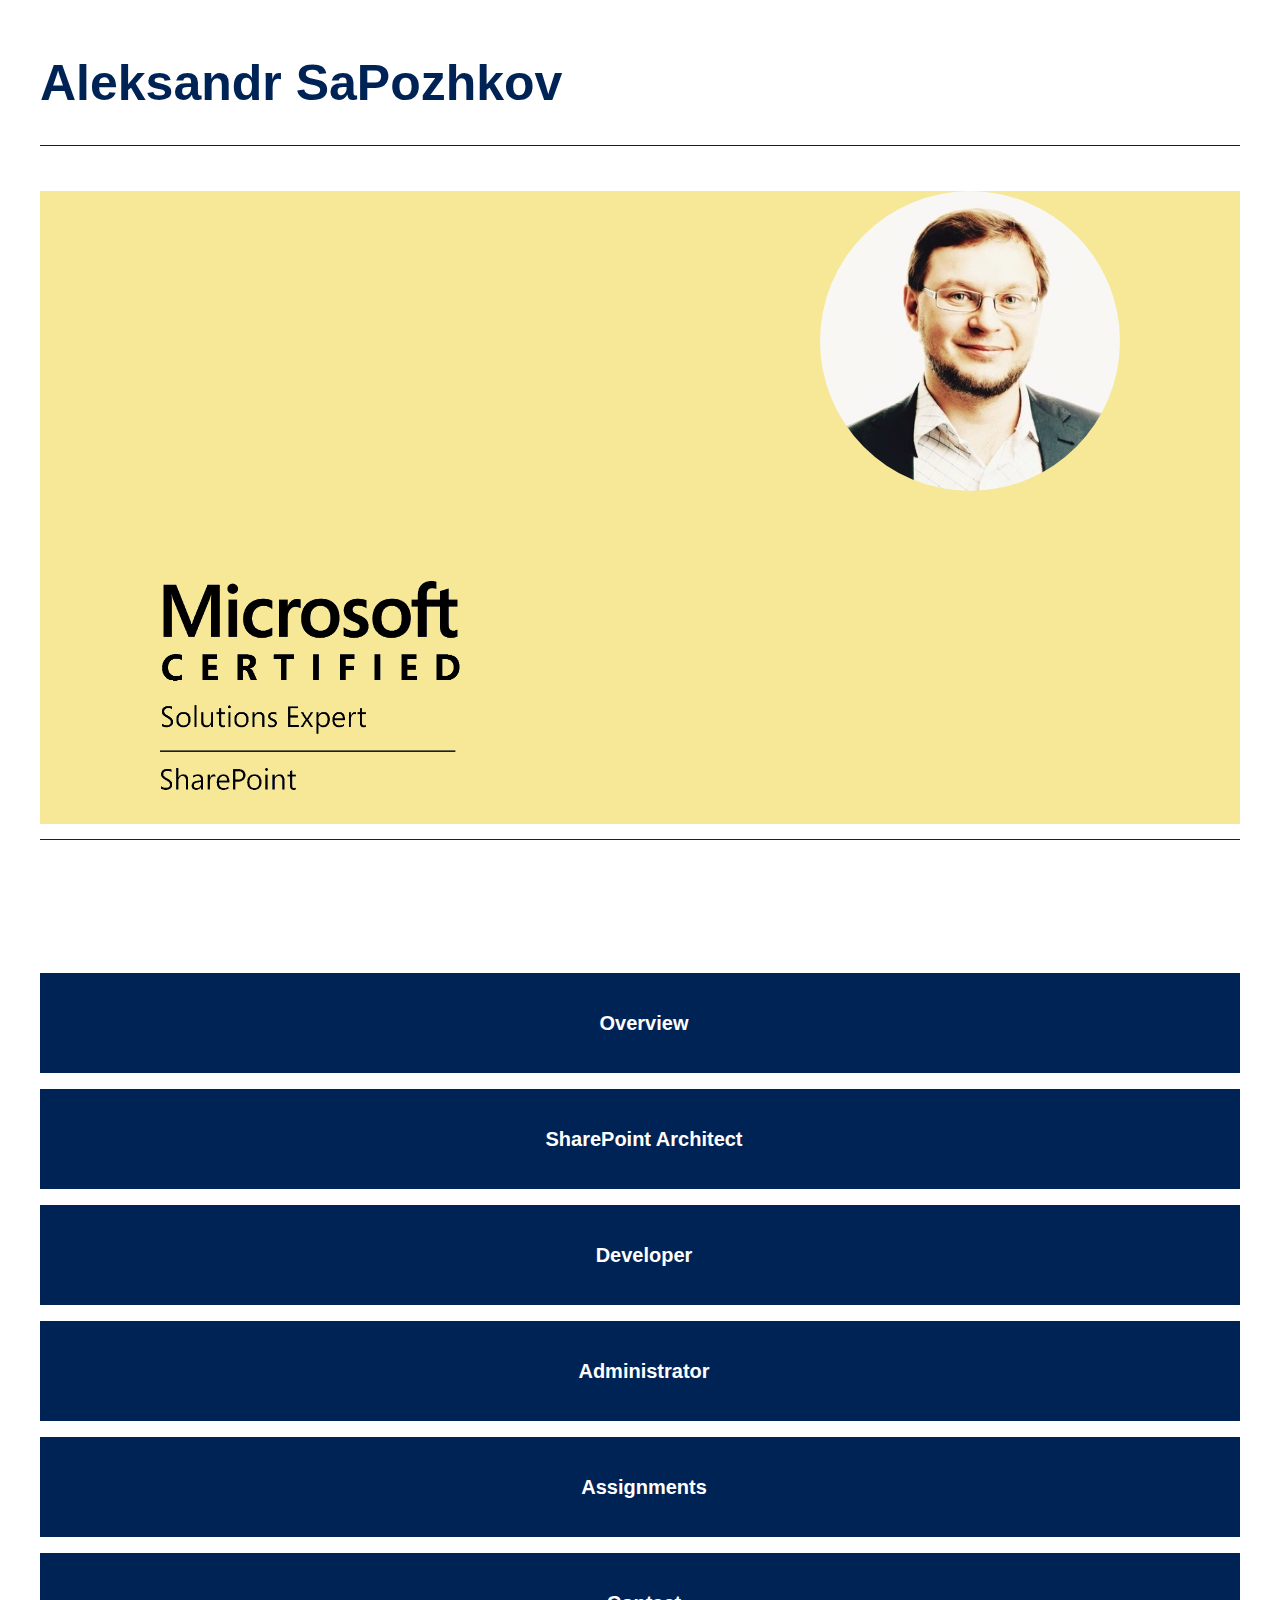
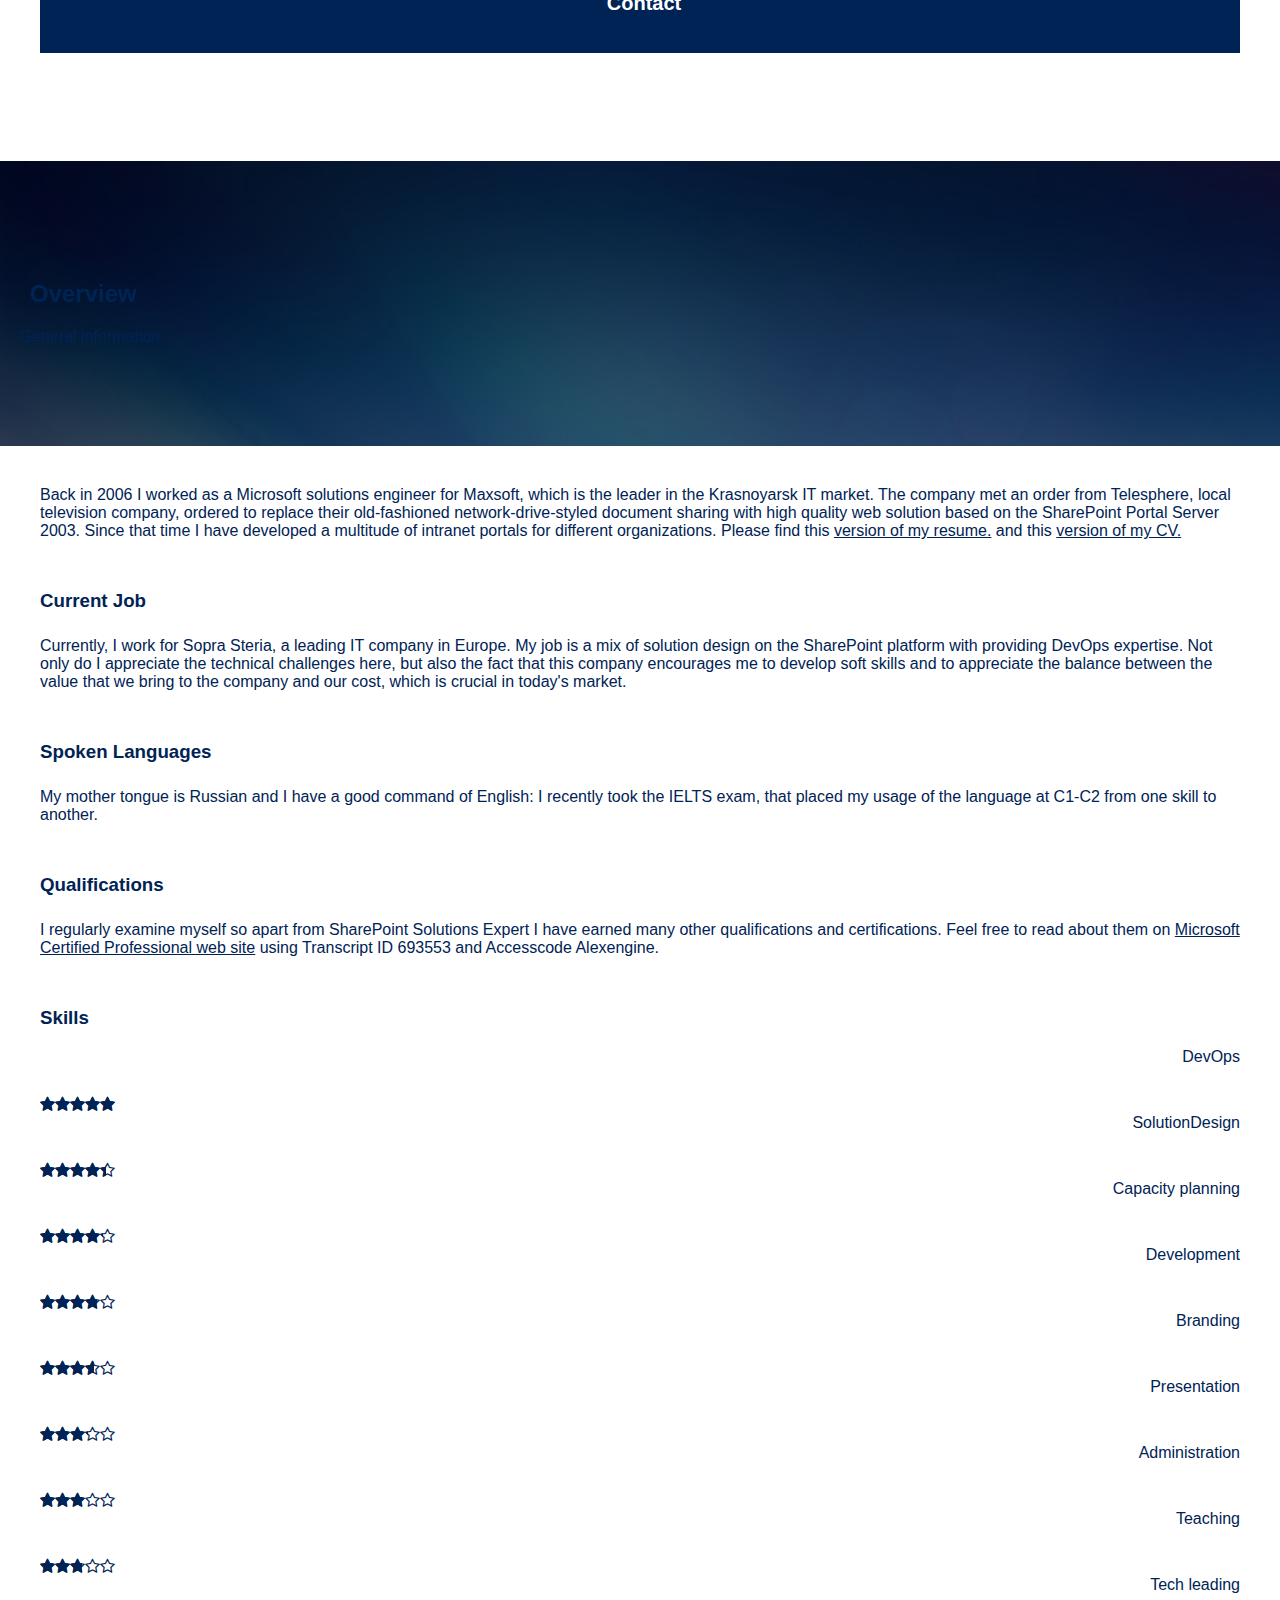
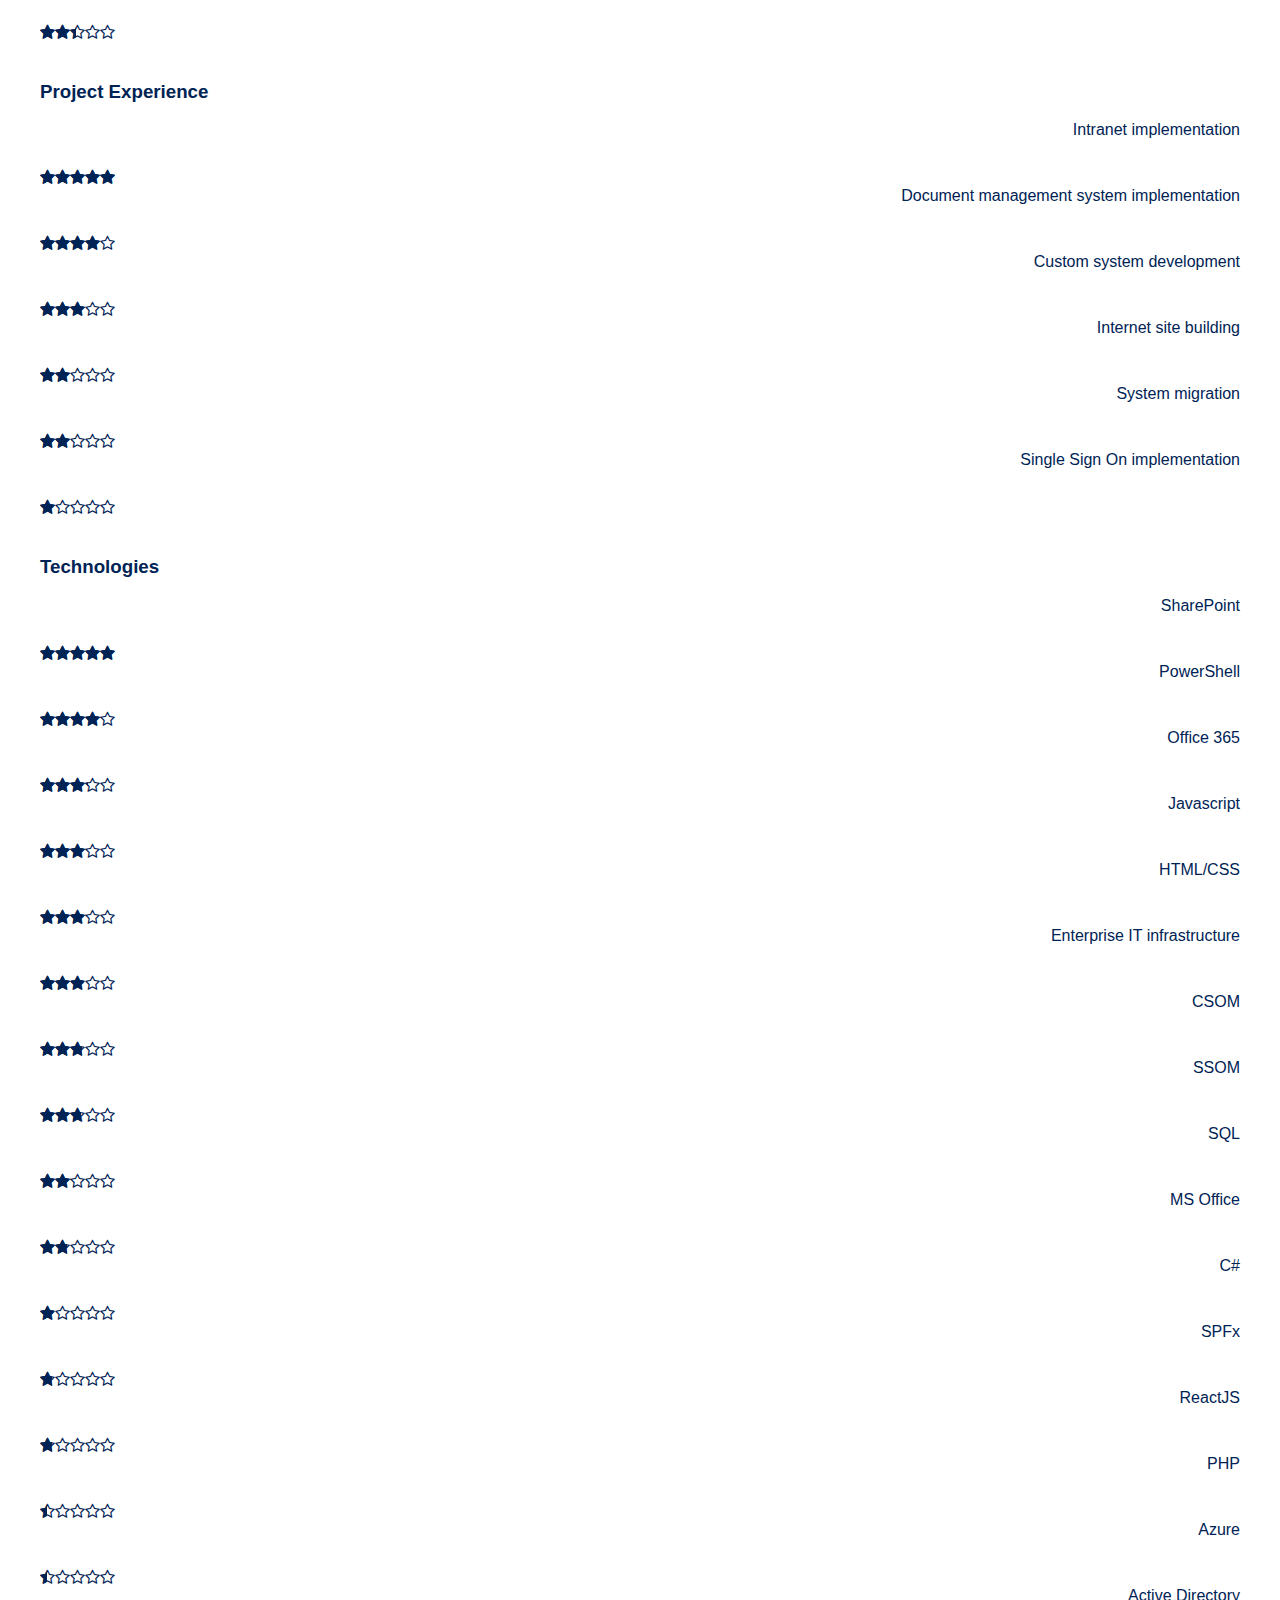
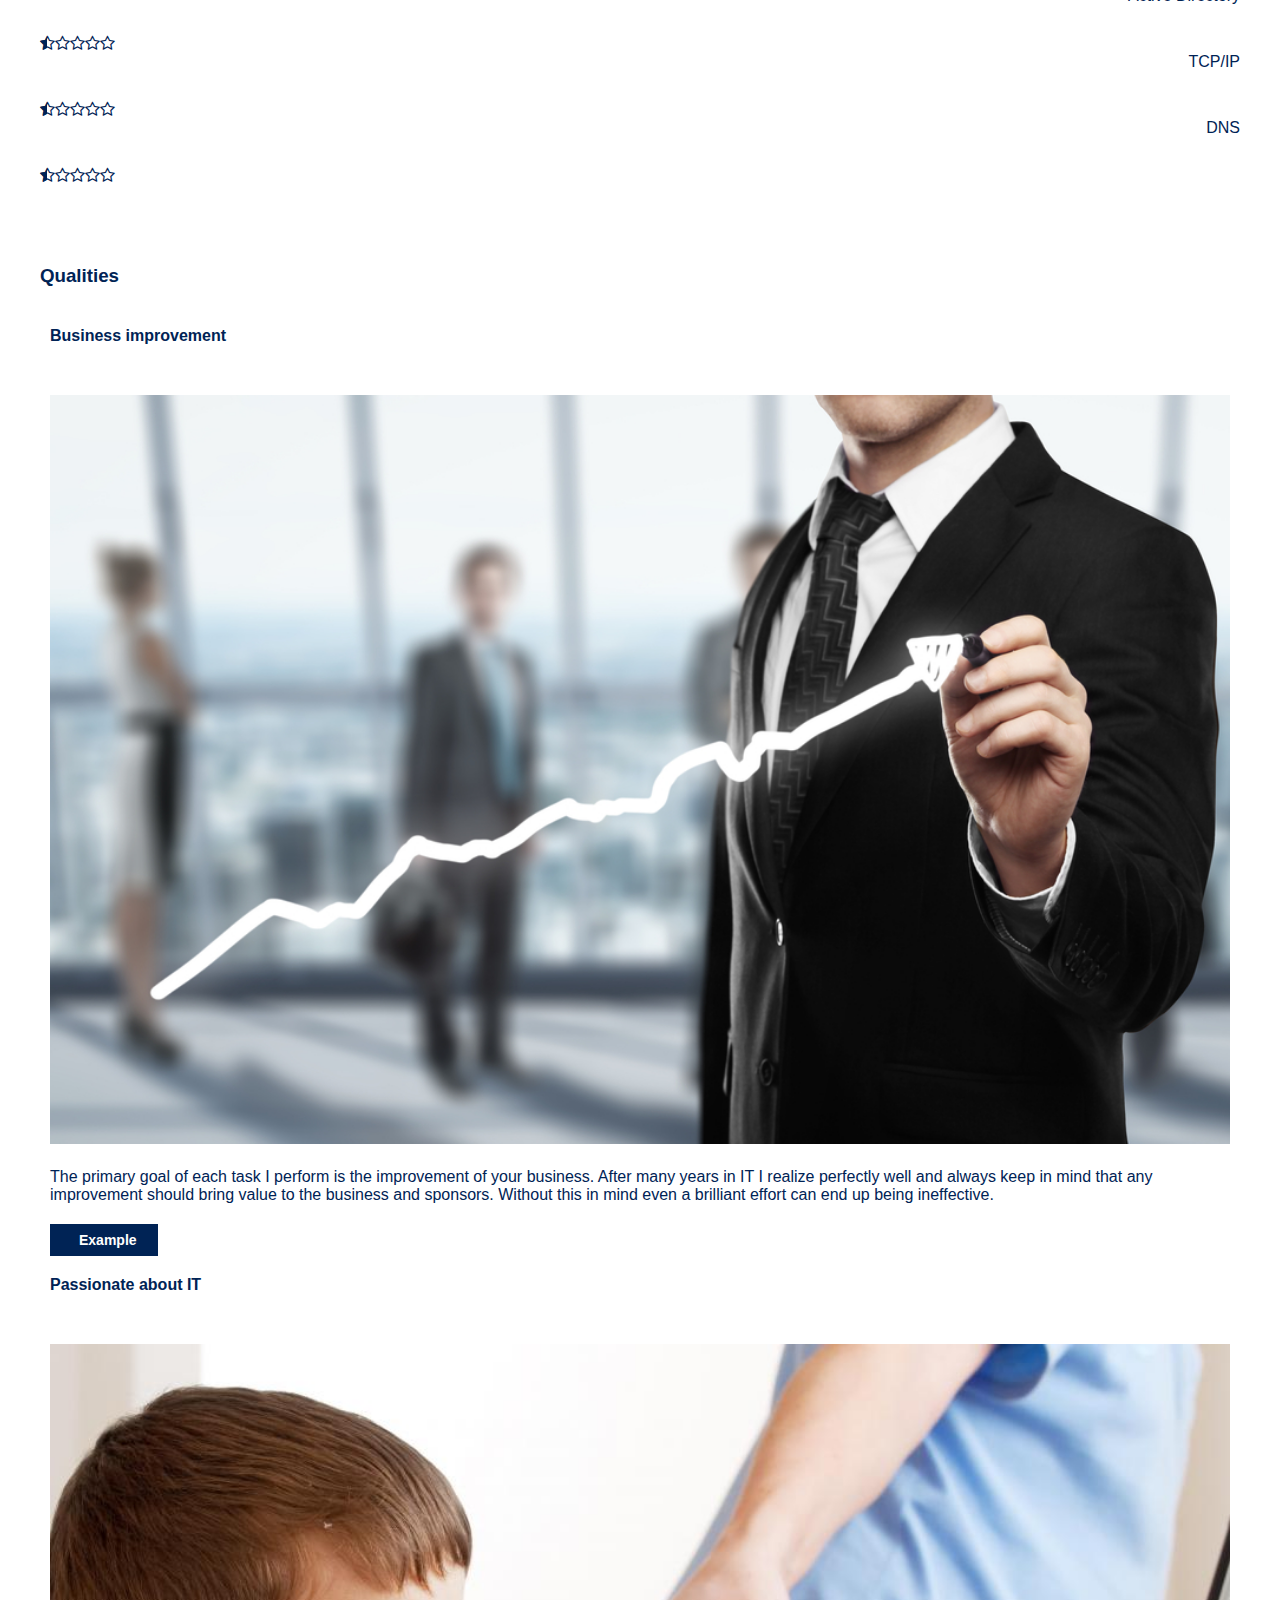
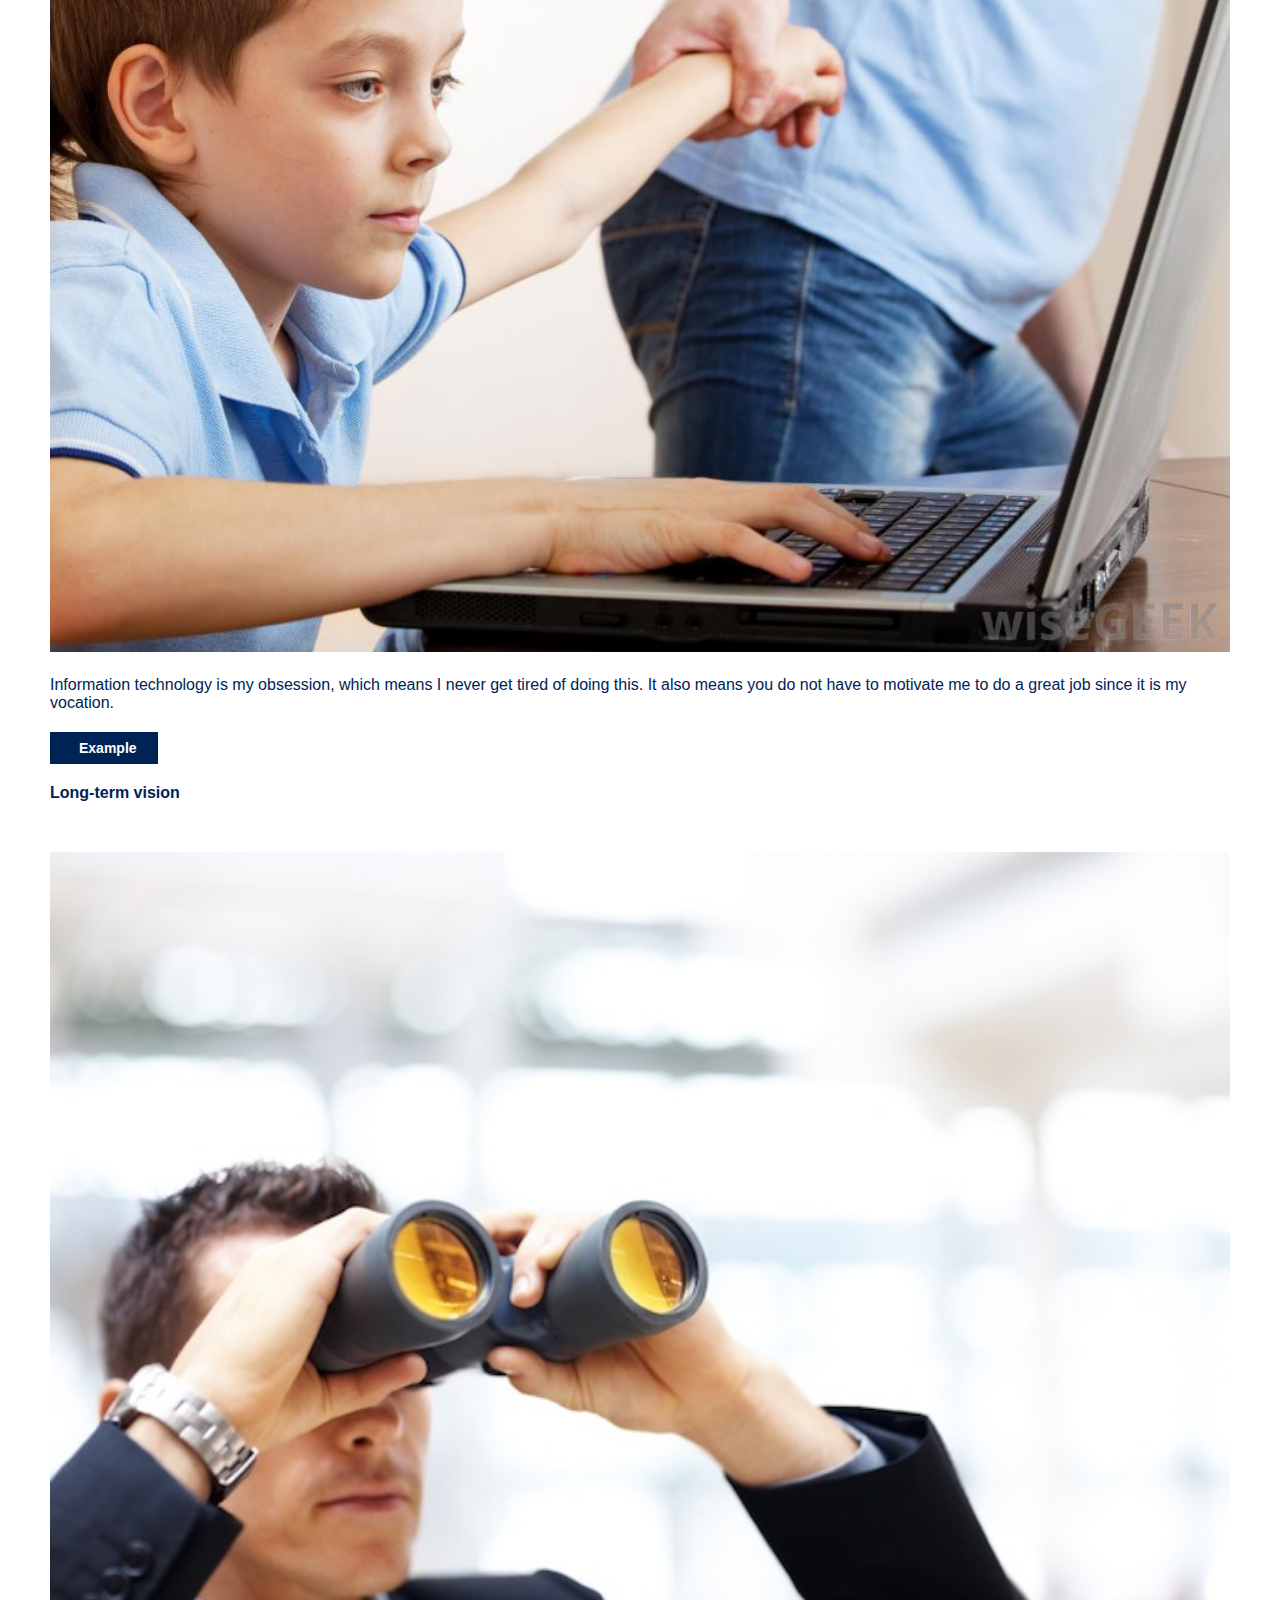
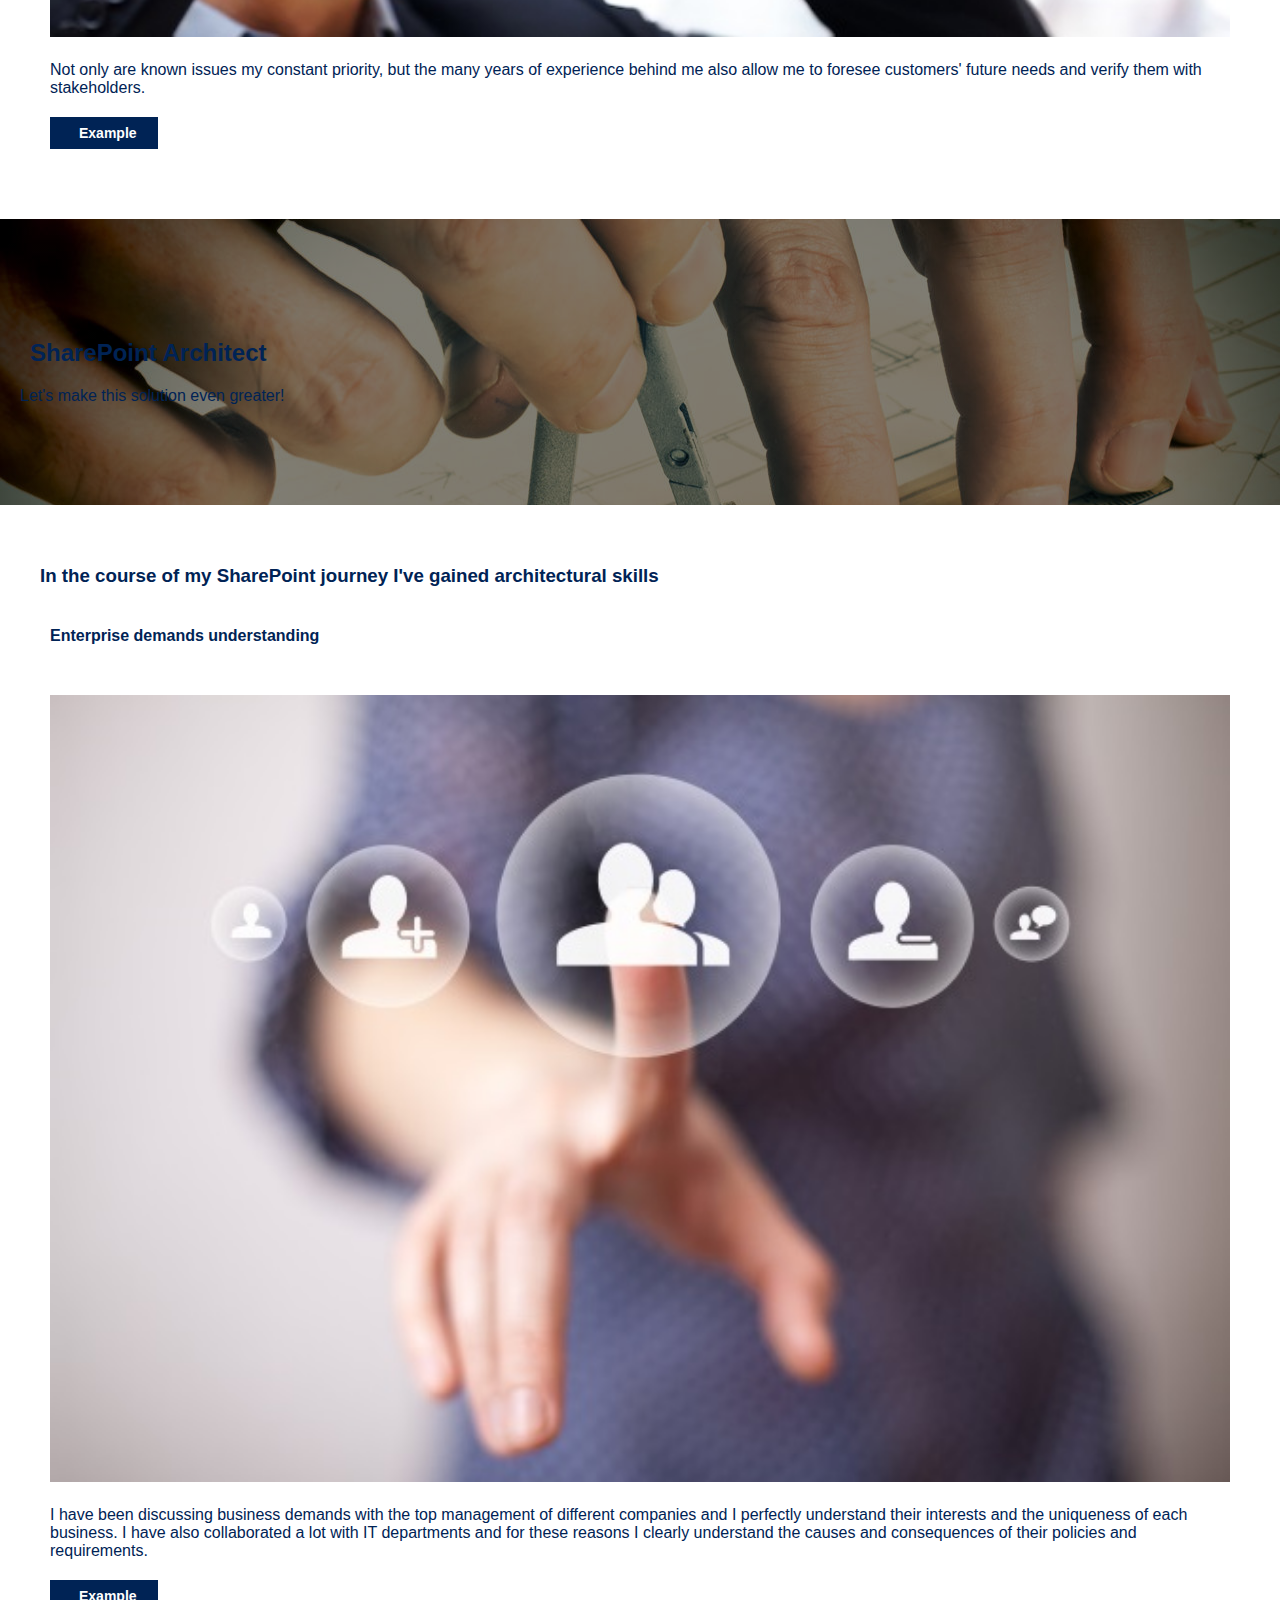
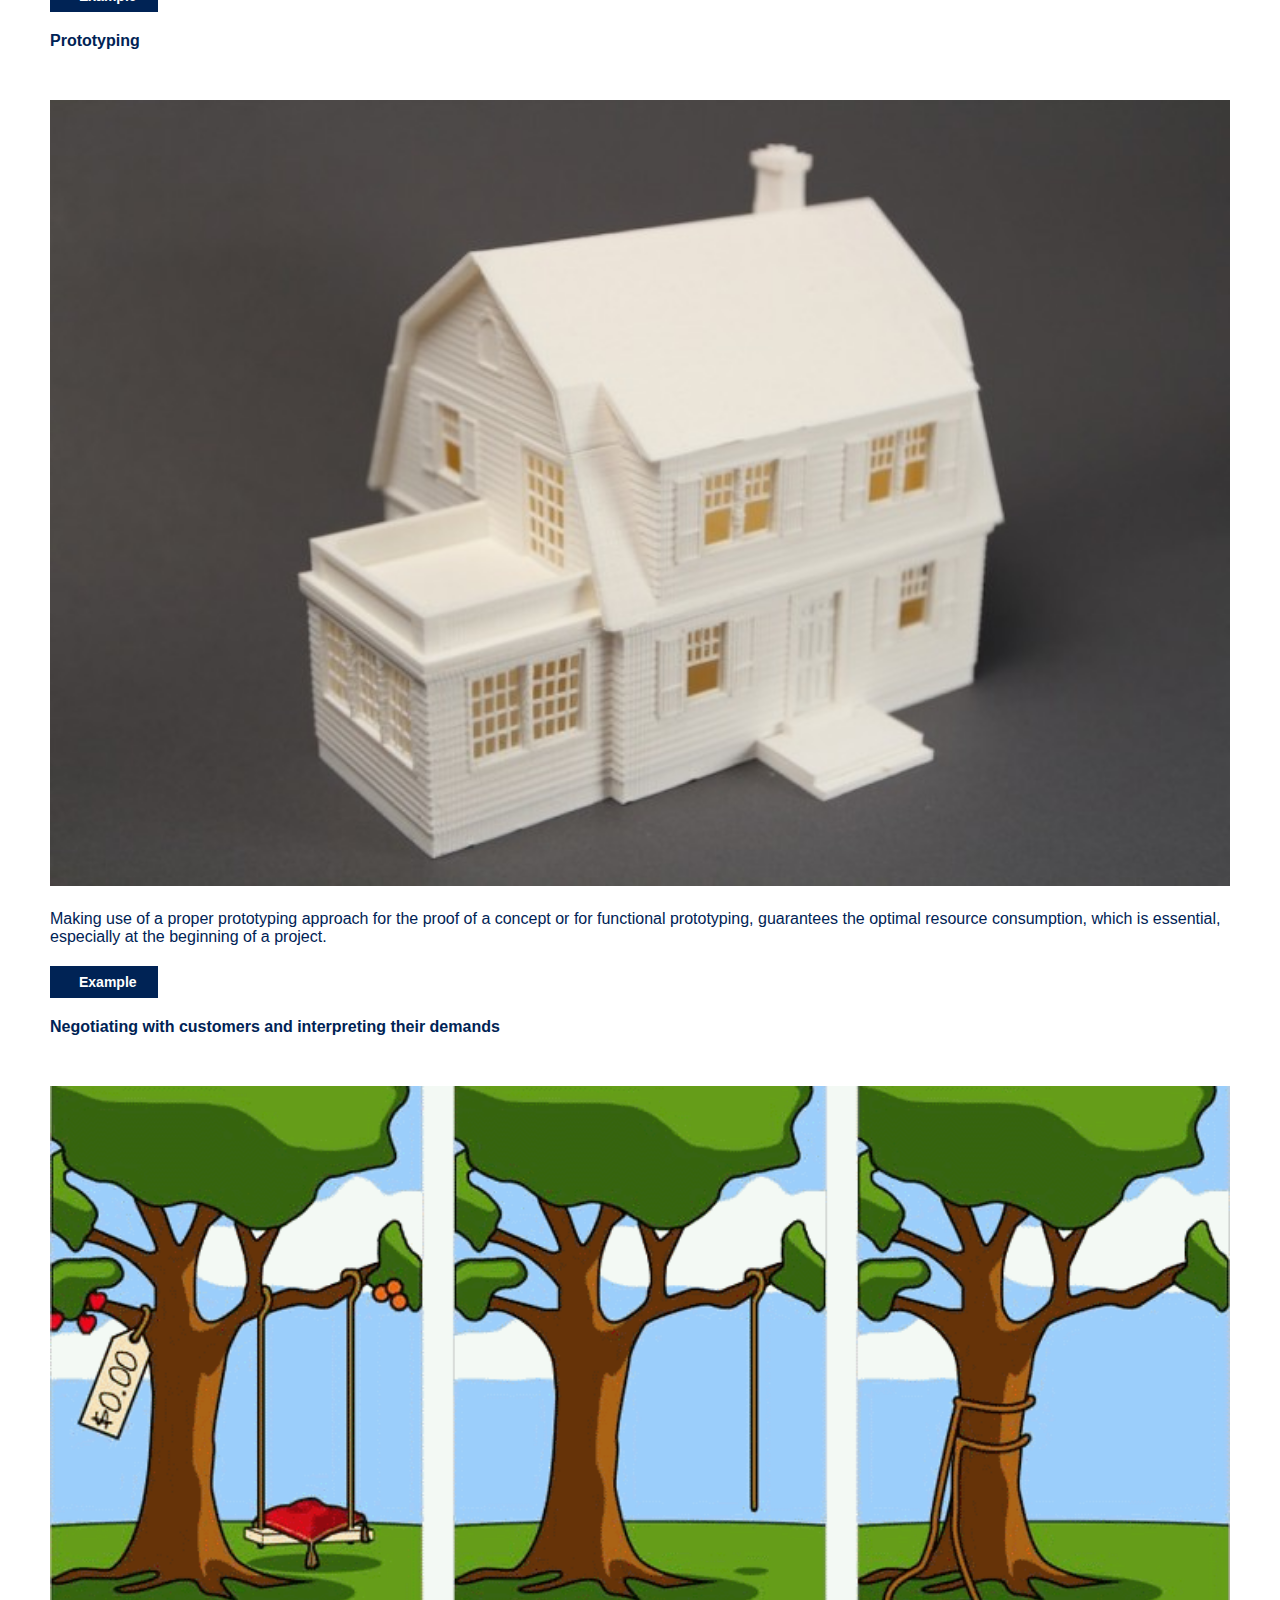
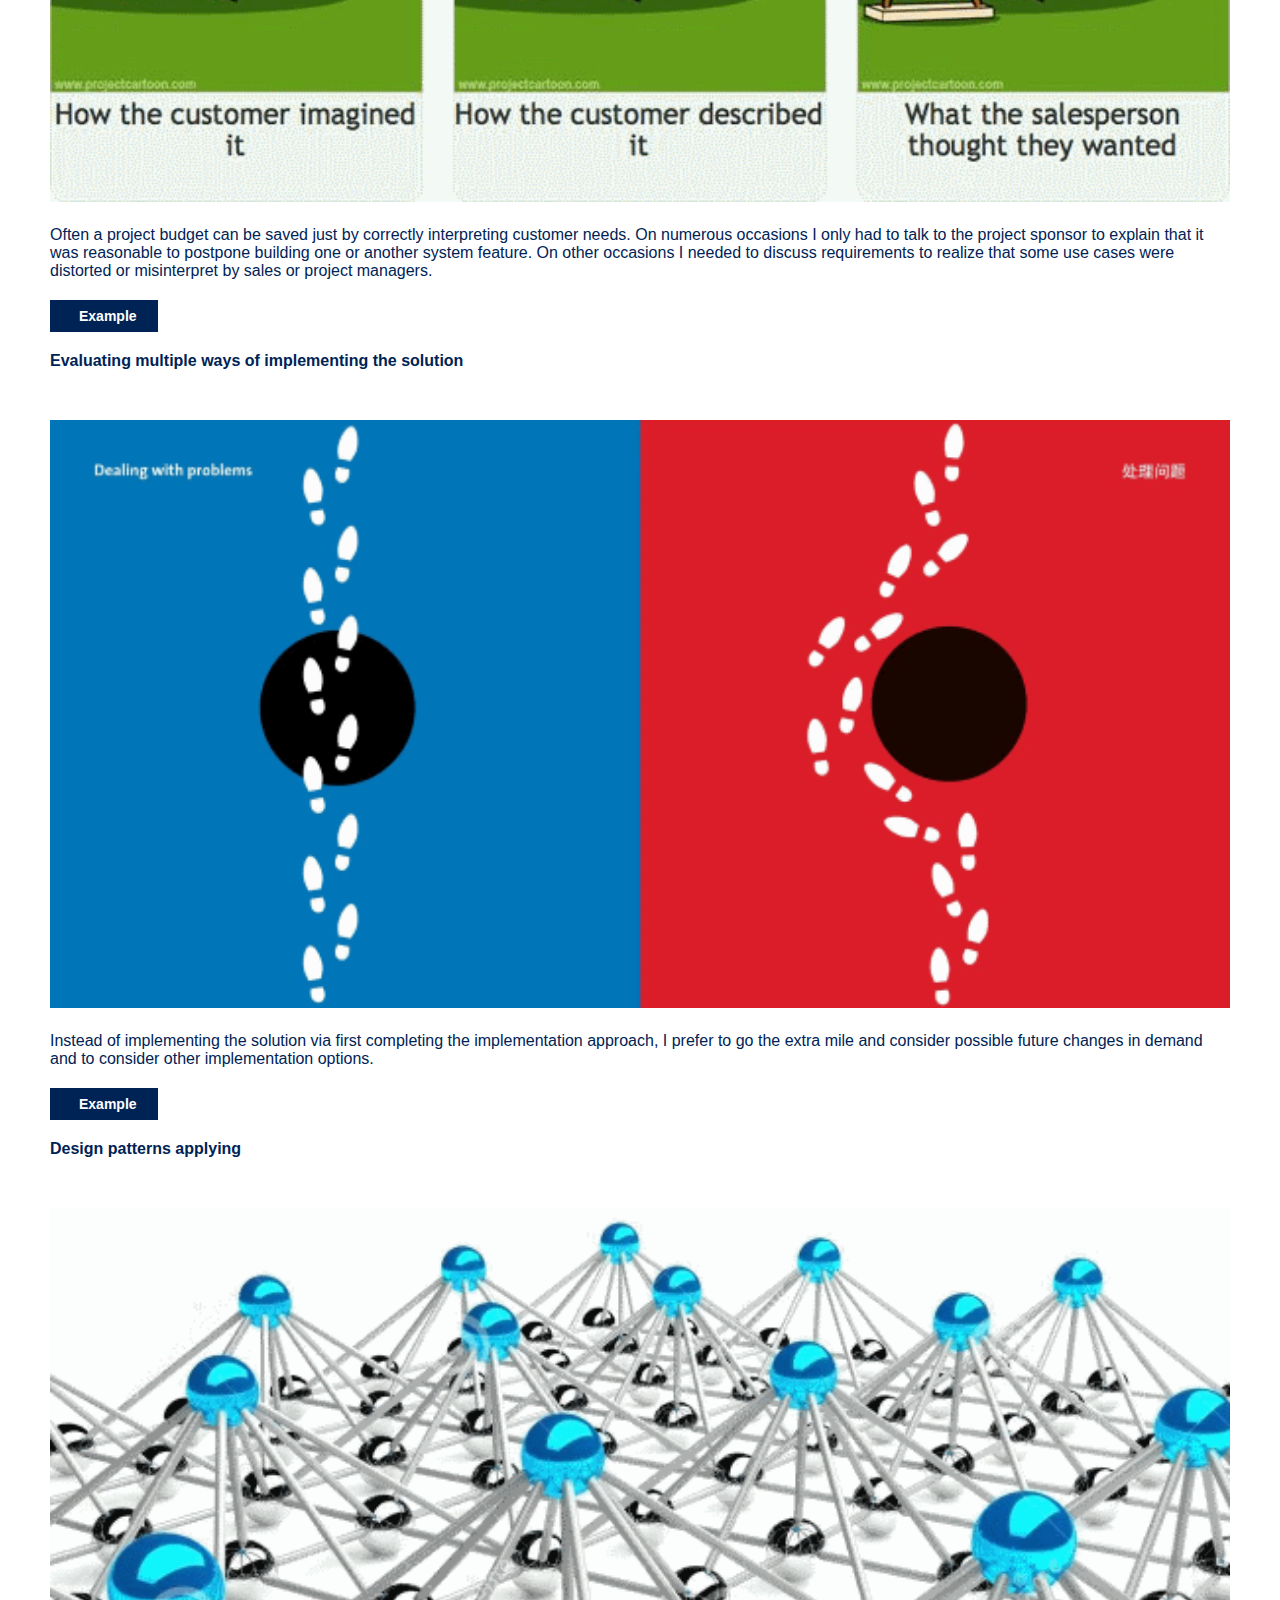
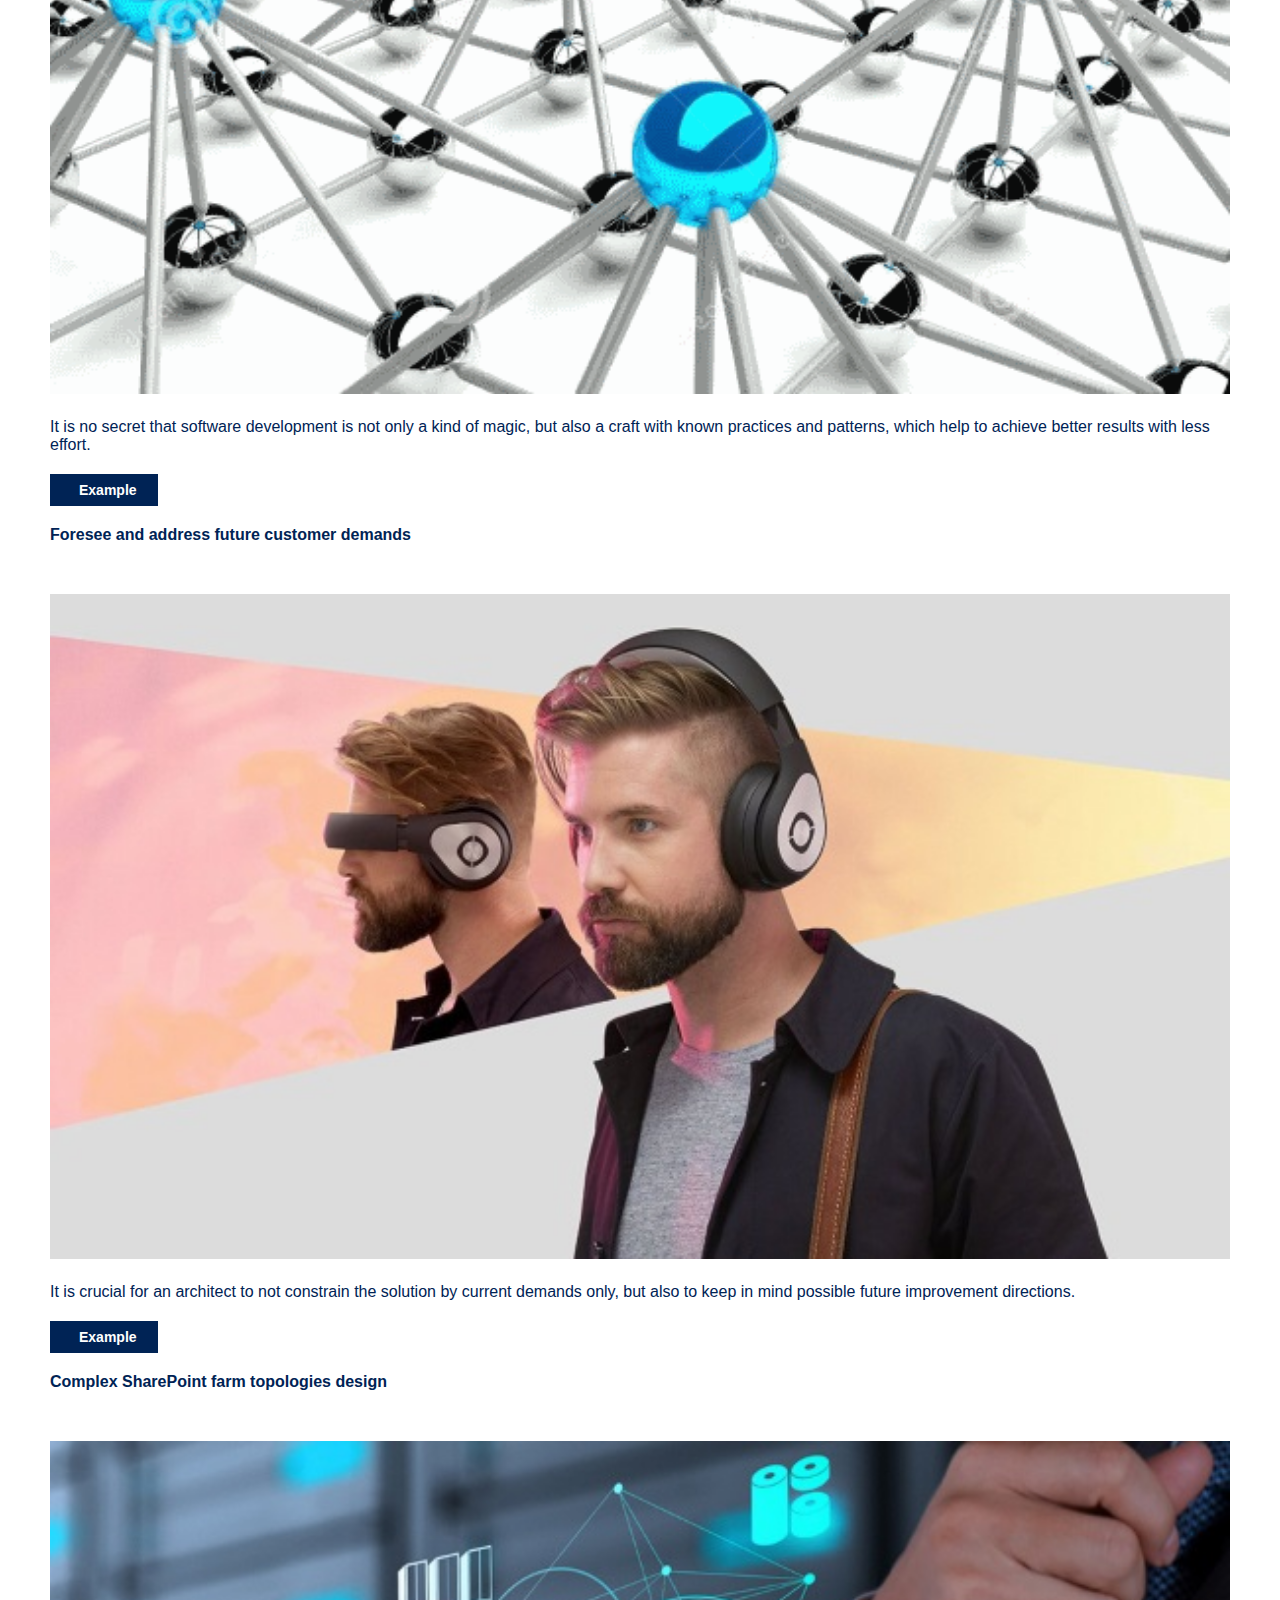
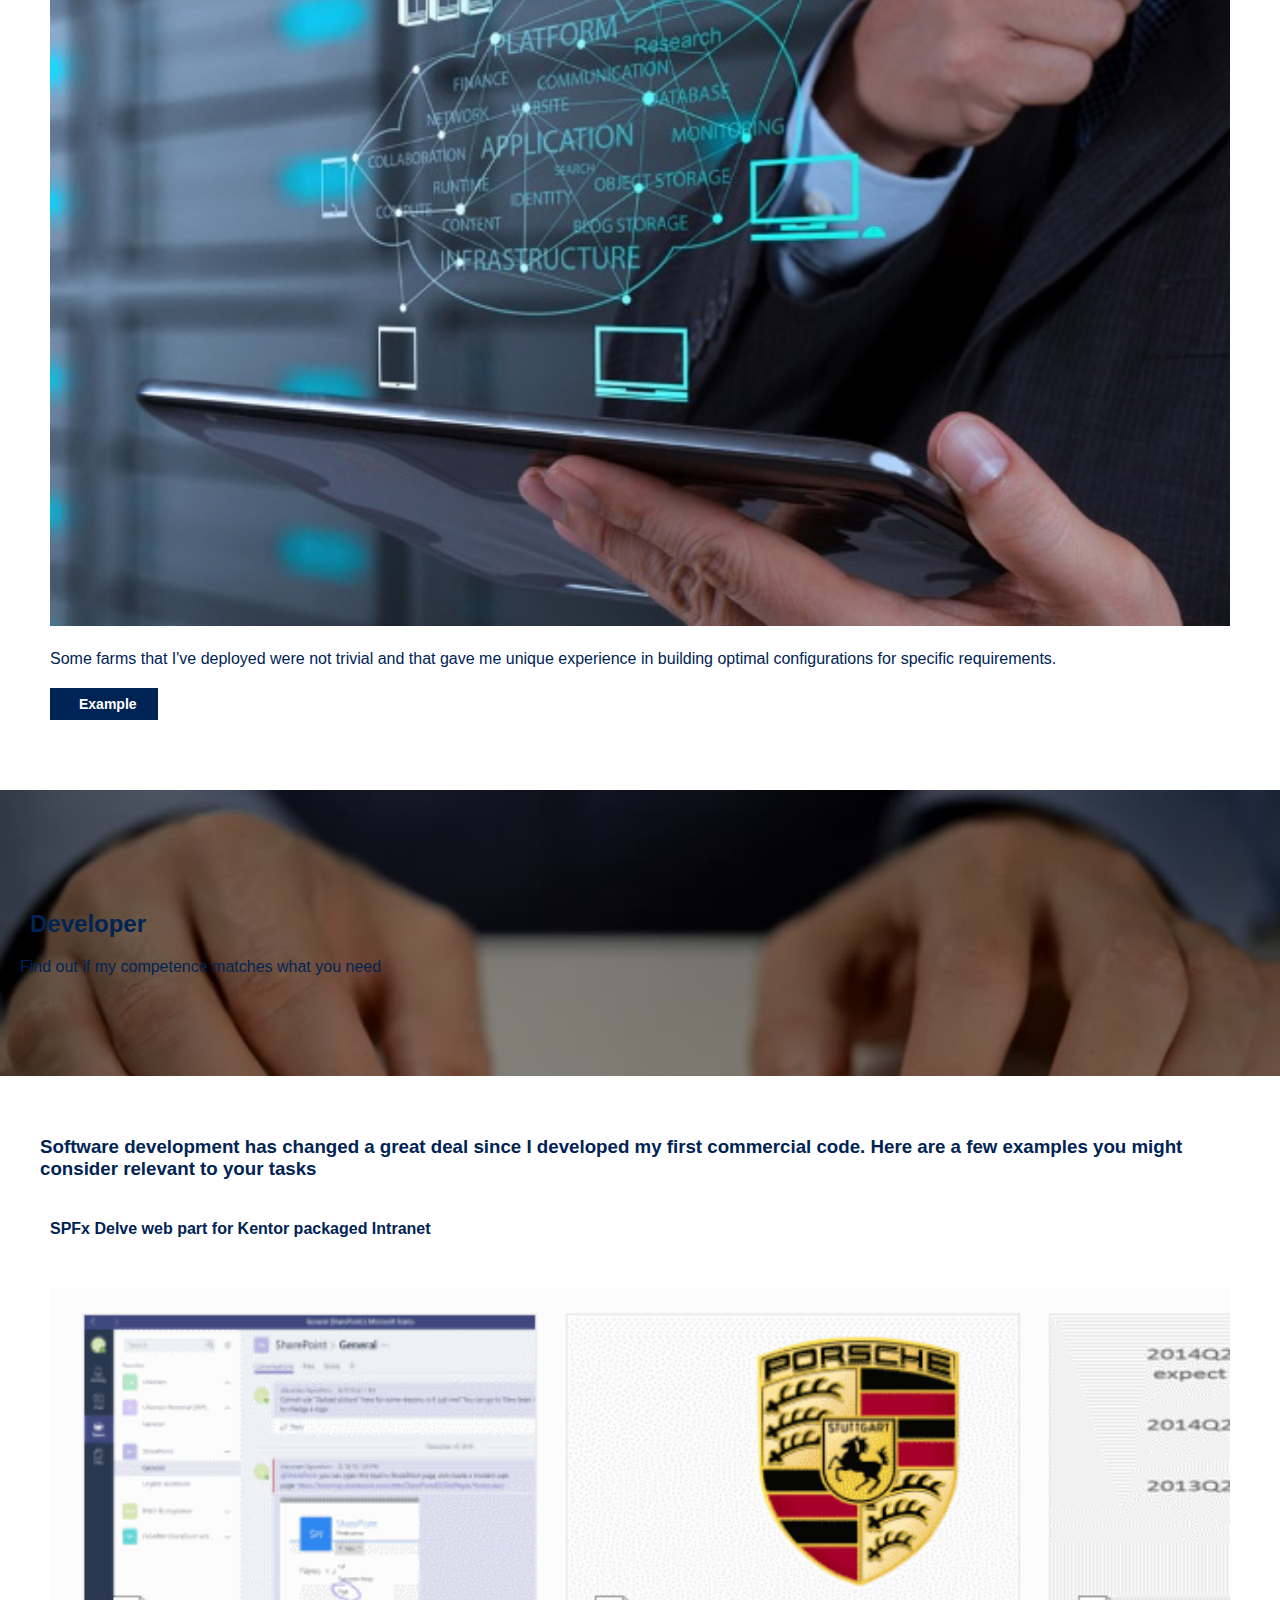
==== index.html @ d57b1fbc "updates about SP 2016 projects" ====
<!doctype html><html lang="en"><head><script async src="https://www.googletagmanager.com/gtag/js?id=UA-108001587-2"></script><script>function gtag(){dataLayer.push(arguments)}window.dataLayer=window.dataLayer||[],gtag("js",new Date),gtag("config","UA-108001587-2")</script><meta charset="utf-8"><meta name="viewport" content="width=device-width,initial-scale=1"><link rel="shortcut icon" href="/favicon.ico"><title>Aleksandr Sapozhkov</title><link rel="stylesheet" href="https://static2.sharepointonline.com/files/fabric/office-ui-fabric-core/4.1.0/css/fabric.min.css"><link rel="stylesheet" href="https://maxcdn.bootstrapcdn.com/font-awesome/4.7.0/css/font-awesome.min.css"><link href="/static/css/main.ceb5ae96.css" rel="stylesheet"></head><body><div id="root"></div><script type="text/javascript" src="/static/js/main.a976466a.js"></script></body></html>
---- static/css/main.ceb5ae96.css ----
.app-wrapper{word-wrap:break-word}.app-wrapper,.app-wrapper:visited,.app-wrapper A,.app-wrapper A:hover{color:#002355}.pagewidthlimitedncentered{max-width:1200px;margin-left:auto;margin-right:auto}.app-wrapper .ms-Grid{padding-left:0;padding-right:0}.app-wrapper BUTTON{color:#fff}.app-wrapper BUTTON,.app-wrapper BUTTON:hover{background-color:#002355}.round{overflow:hidden;border-radius:50%}.photo-border .photo{width:100%;height:100%}.width-padding{padding-left:20px;padding-right:20px}.remove-margins{margin-left:-20px;margin-right:-20px}.sectiontext{margin-bottom:50px;text-align:left}.contenttext-header{margin-top:0;margin-bottom:25px}.header{padding-top:20px;margin-bottom:100px}.mainheaderarea{border-top:1px solid #002355;padding-top:15px;margin-top:15px;border-bottom:1px solid #002355;padding-bottom:15px;margin-bottom:15px}.background{background-color:rgba(238,209,47,.5)}.header .photo-border{margin:30px auto 15px;width:150px;height:150px}@media (min-width:480px){.header .photo-border{margin-bottom:30px;margin-right:10%}}@media (min-width:640px){.header .photo-border{width:200px;height:200px}}@media (min-width:1024px){.header .photo-border{width:300px;height:300px}}@media (min-width:480px){.title-col{text-align:left}}.header .titleimage{margin:15px auto 30px;width:150px}@media (min-width:480px){.header .titleimage{margin-top:45px;margin-left:10%}}@media (min-width:640px){.header .titleimage{margin-top:60px;width:200px}}@media (min-width:1024px){.header .titleimage{margin-top:60px;width:300px}}.header .pagenav{margin-top:125px}@media (min-width:641px){.header H1{font-size:50px}}.pagenav-col{padding-top:8px;padding-bottom:8px}.pagenav-col>A{display:block}.pagenav-col .pagenav-button{min-width:100%;min-height:100px;font-size:10px}@media (min-width:370px){.pagenav-col .pagenav-button{font-size:14px}}@media (min-width:1024px){.pagenav-col .pagenav-button{font-size:20px}}.section{margin-top:50px}.section .contenttext-header .ms-Icon,.section .section-title-h .ms-Icon{position:relative;top:3px}.section-title{margin-bottom:20px;padding:30px 20px}.section-title-label{padding-left:10px}@media (min-width:650px){.section-title{padding-top:100px;padding-bottom:100px}}.carousel.carousel-slider .control-arrow,.carousel .control-arrow{transition:all .25s ease-in;opacity:.4;filter:alpha(opacity=40);position:absolute;z-index:2;top:20px;background:none;border:0;font-size:32px;cursor:pointer}.carousel .control-arrow:hover{opacity:1;filter:alpha(opacity=100)}.carousel.carousel-slider .control-arrow:before,.carousel .control-arrow:before{margin:0 5px;display:inline-block;border-top:8px solid transparent;border-bottom:8px solid transparent;content:""}.carousel .control-disabled.control-arrow{opacity:0;filter:alpha(opacity=0);cursor:inherit;display:none}.carousel .control-prev.control-arrow{left:0}.carousel .control-prev.control-arrow:before{border-right:8px solid #fff}.carousel .control-next.control-arrow{right:0}.carousel .control-next.control-arrow:before{border-left:8px solid #fff}.carousel{position:relative;width:100%}.carousel *{box-sizing:border-box}.carousel button{outline:0;border:0;background:none}.carousel img{width:100%;display:inline-block;pointer-events:none}.carousel .carousel{position:relative}.carousel .control-arrow{top:50%;margin-top:-13px;font-size:18px}.carousel .thumbs-wrapper{margin:20px;overflow:hidden}.carousel .thumbs{transition:all .15s ease-in;-ms-transform:translateZ(0);transform:translateZ(0);position:relative;list-style:none;white-space:nowrap}.carousel .thumb{transition:border .15s ease-in;display:inline-block;width:80px;margin-right:6px;white-space:nowrap;overflow:hidden;border:3px solid #fff;padding:2px}.carousel .thumb.selected,.carousel .thumb:hover{border:3px solid #333;padding:2px}.carousel .thumb img{vertical-align:top}.carousel.carousel-slider{position:relative;margin:0;overflow:hidden}.carousel.carousel-slider .control-arrow{top:0;color:#fff;font-size:26px;bottom:0;margin-top:0;padding:5px}.carousel.carousel-slider .control-arrow:hover{background:rgba(0,0,0,.2)}.carousel .slider-wrapper{overflow:hidden;margin:auto;width:100%;transition:height .15s ease-in}.carousel .slider-wrapper.axis-horizontal .slider{-ms-box-orient:horizontal;display:-ms-flexbox;display:-moz-flex;display:flex}.carousel .slider-wrapper.axis-horizontal .slider .slide{-ms-flex-direction:column;flex-direction:column;-ms-flex-flow:column;flex-flow:column}.carousel .slider-wrapper.axis-vertical{-ms-box-orient:horizontal;display:-ms-flexbox;display:-moz-flex;display:flex}.carousel .slider-wrapper.axis-vertical .slider{-ms-flex-direction:column;flex-direction:column}.carousel .slider{margin:0;padding:0;position:relative;list-style:none;width:100%}.carousel .slider.animated{transition:all .35s ease-in-out}.carousel .slide{min-width:100%;margin:0;position:relative;text-align:center;background:#000}.carousel .slide img{width:100%;vertical-align:top;border:0}.carousel .slide iframe{display:inline-block;width:calc(100% - 80px);margin:0 40px 40px;border:0}.carousel .slide .legend{transition:all .5s ease-in-out;position:absolute;bottom:40px;left:50%;margin-left:-45%;width:90%;border-radius:10px;background:#000;color:#fff;padding:10px;font-size:12px;text-align:center;opacity:.25;transition:opacity .35s ease-in-out}.carousel .control-dots{position:absolute;bottom:0;margin:10px 0;text-align:center;width:100%}@media (min-width:960px){.carousel .control-dots{bottom:0}}.carousel .control-dots .dot{transition:opacity .25s ease-in;opacity:.3;filter:alpha(opacity=30);box-shadow:1px 1px 2px rgba(0,0,0,.9);background:#fff;border-radius:50%;width:8px;height:8px;cursor:pointer;display:inline-block;margin:0 8px}.carousel .control-dots .dot.selected,.carousel .control-dots .dot:hover{opacity:1;filter:alpha(opacity=100)}.carousel .carousel-status{position:absolute;top:0;right:0;padding:5px;font-size:10px;text-shadow:1px 1px 1px rgba(0,0,0,.9);color:#fff}.carousel:hover .slide .legend{opacity:1}@media (min-width:1024px){.intro-section .sectiontext.top{padding-top:20px}}.intro-section .contentitem-col{min-height:500px}.contentlist .contentlist-header{margin-top:60px;margin-bottom:40px}.width-padding .contentlist .carouselblock{margin-left:-20px;margin-right:-20px}.contentlist .carousel-header{margin-bottom:0}.contentlist .carousel .slide{background:transparent}.contentlist .slide .text-slide{padding-left:30px;padding-right:30px}.contentlist .carousel .ms-Button-icon,.contentlist .carousel .ms-Button-label{margin-left:4px;margin-right:4px}.contentlist .carousel .ms-Button{padding-left:16px;padding-right:16px}.contentlist .carousel .control-arrow{opacity:1}.contentlist .carousel .control-arrow:hover{background-color:transparent}.contentlist .carousel .control-prev{padding-right:50px}.contentlist .carousel .control-next{padding-left:50px}.contentlist .carousel .control-arrow:before{border-top-width:20px;border-bottom-width:20px}.contentlist .carousel .control-prev:before{border-right-width:10px;border-right-color:#eed12f}.contentlist .carousel .control-next:before{border-left-width:10px;border-left-color:#eed12f}.contentlist .carousel .control-dots{position:static}.contentlist .carousel .control-dots .dot{background-color:#eed12f;box-shadow:none;width:12px;height:12px}.contentitem-col{padding-left:10px;padding-right:10px;padding-bottom:10px}.contentitem-col .slide-header{margin-top:0;min-height:3em}.contentlistpanel .ms-Panel-content{overflow-y:hidden;text-align:center}.fullscreenimage{max-width:100%;max-height:100%;margin-left:auto;margin-right:auto}.contentlist .slide-header{margin-bottom:20px}.contentitem-imagelink{cursor:pointer}.contentitem-image{width:100%;margin-bottom:20px}.contentlist .slide-plaintext{text-align:left;margin-bottom:20px}.contentlist .slide-example{margin-bottom:10px}@media (min-width:640px){.contentlist .slide-example{text-align:left}}.contentlist .examplebuttonarea{display:inline-block}.contentlist .examplebuttonarea .examplebutton{background-color:#002355}.exampletextpositioner{position:relative}.contentlist .exampletext{text-align:left}.contentlist .exampletextpositioner .exampletext{position:absolute;z-index:4;border:1px solid #002355;background-color:#fff;padding:15px}.examplecallout{max-width:300px}.examplecallout .exampletext{padding:15px}.listwrapper{padding-bottom:20px}.itemlabel-col{text-align:right;min-height:3em}.itemrating-col{text-align:left}.architect-section .contentitem-col{min-height:600px}.developer-section .contentitem-col{min-height:520px}.administrator-section .contentitem-col{min-height:520px}.assignmentlistwrapper .listfilter{text-align:left;margin-bottom:30px}.assignmentlistwrapper .rolefilter-area,.assignmentlistwrapper .technologyfilter-area{margin-top:40px;margin-bottom:40px}@media (min-width:640px){.assignmentlistwrapper .projectitem-col{min-height:350px}}.assignmentlistwrapper .assignmenttitle-col{margin-bottom:0}.assignmentlistwrapper .assignmentitem-grid{margin-bottom:20px}.assignmentlistwrapper .assignmentlabel-col{text-align:right;display:none}.assignmentlistwrapper .assignmentvalue-col{text-align:left;padding-bottom:10px}.assignmentlistwrapper .assignmentlogo{height:auto;width:auto;max-width:185px;max-height:75px}@media (min-width:1024px){.contact-section .sectiontext{padding-top:40px}}.contact-section .contactlist{padding:15px 20px;background-color:rgba(238,209,47,.5);padding-top:30px}.contact-section .contactdata-col{min-height:3em}.contact-section .feedbackform-col{padding-top:20px}.contact-section .feedbackform{width:100%;height:1290px;border:none}@media (min-width:200px){.contact-section .feedbackform{height:1200px}}@media (min-width:400px){.contact-section .feedbackform{height:1100px}}@media (min-width:500px){.contact-section .feedbackform{height:1050px}}@media (min-width:650px){.contact-section .feedbackform{height:1100px}}.contacticon-col{text-align:right;padding-bottom:15px}.contactdata-col{text-align:left;padding-bottom:15px}.contacticon{max-height:20px}.stickyheader{position:fixed;z-index:3;padding:0;top:0;right:60px;left:0}.stickyheader .togglenav{position:absolute;top:0;right:-60px;min-width:0;width:60px;height:60px;font-size:32px;background-color:rgba(238,209,47,.85)}.stickyheader .togglenav:hover{background-color:rgba(238,209,47,.85);color:#fff}.stickyheader .topPanel{background-color:rgba(238,209,47,.85);min-height:60px}@media (min-width:1024px){.stickyheader .topPanel{width:50%}}@media (min-width:1890px){.stickyheader .topPanel{width:25%}}.stickyheader .middleheaderarea{display:table;width:100%}.stickyheader .photo-border{width:60px;height:60px;position:absolute;left:0;margin:0}.stickyheader .header-title{display:table-cell;vertical-align:middle;height:60px;padding-left:60px;margin:0 0 auto;font-size:20px;color:#fff}.stickyheader .nav-col{padding-top:0}.stickyheader .pagenav{position:absolute;top:61px;right:-60px;width:60px;background-color:rgba(238,209,47,.85)}@media (min-width:1024px){.stickyheader .pagenav{top:0;right:0;width:50%}}@media (min-width:1890px){.stickyheader .pagenav{width:75%}}.stickyheader .pagenav-col{padding-top:0;padding-bottom:0}.stickyheader .pagenav .pagenav-button{min-height:0;min-width:0;height:60px;width:60px;margin-left:auto;margin-right:auto;background-color:transparent;font-size:24px}@media (min-width:1024px){.stickyheader .pagenav .pagenav-button{width:100%}}.backtotopbutton-area{margin-top:20px}.backtotopbutton-link .backtotop-button{width:60px;height:60px;border:none}.backtotopbutton-link .backtotop-button,.backtotopbutton-link .backtotop-button:hover{background-color:rgba(238,209,47,.85)}body{margin:0;padding:0;font-family:sans-serif}
/*# sourceMappingURL=main.ceb5ae96.css.map*/
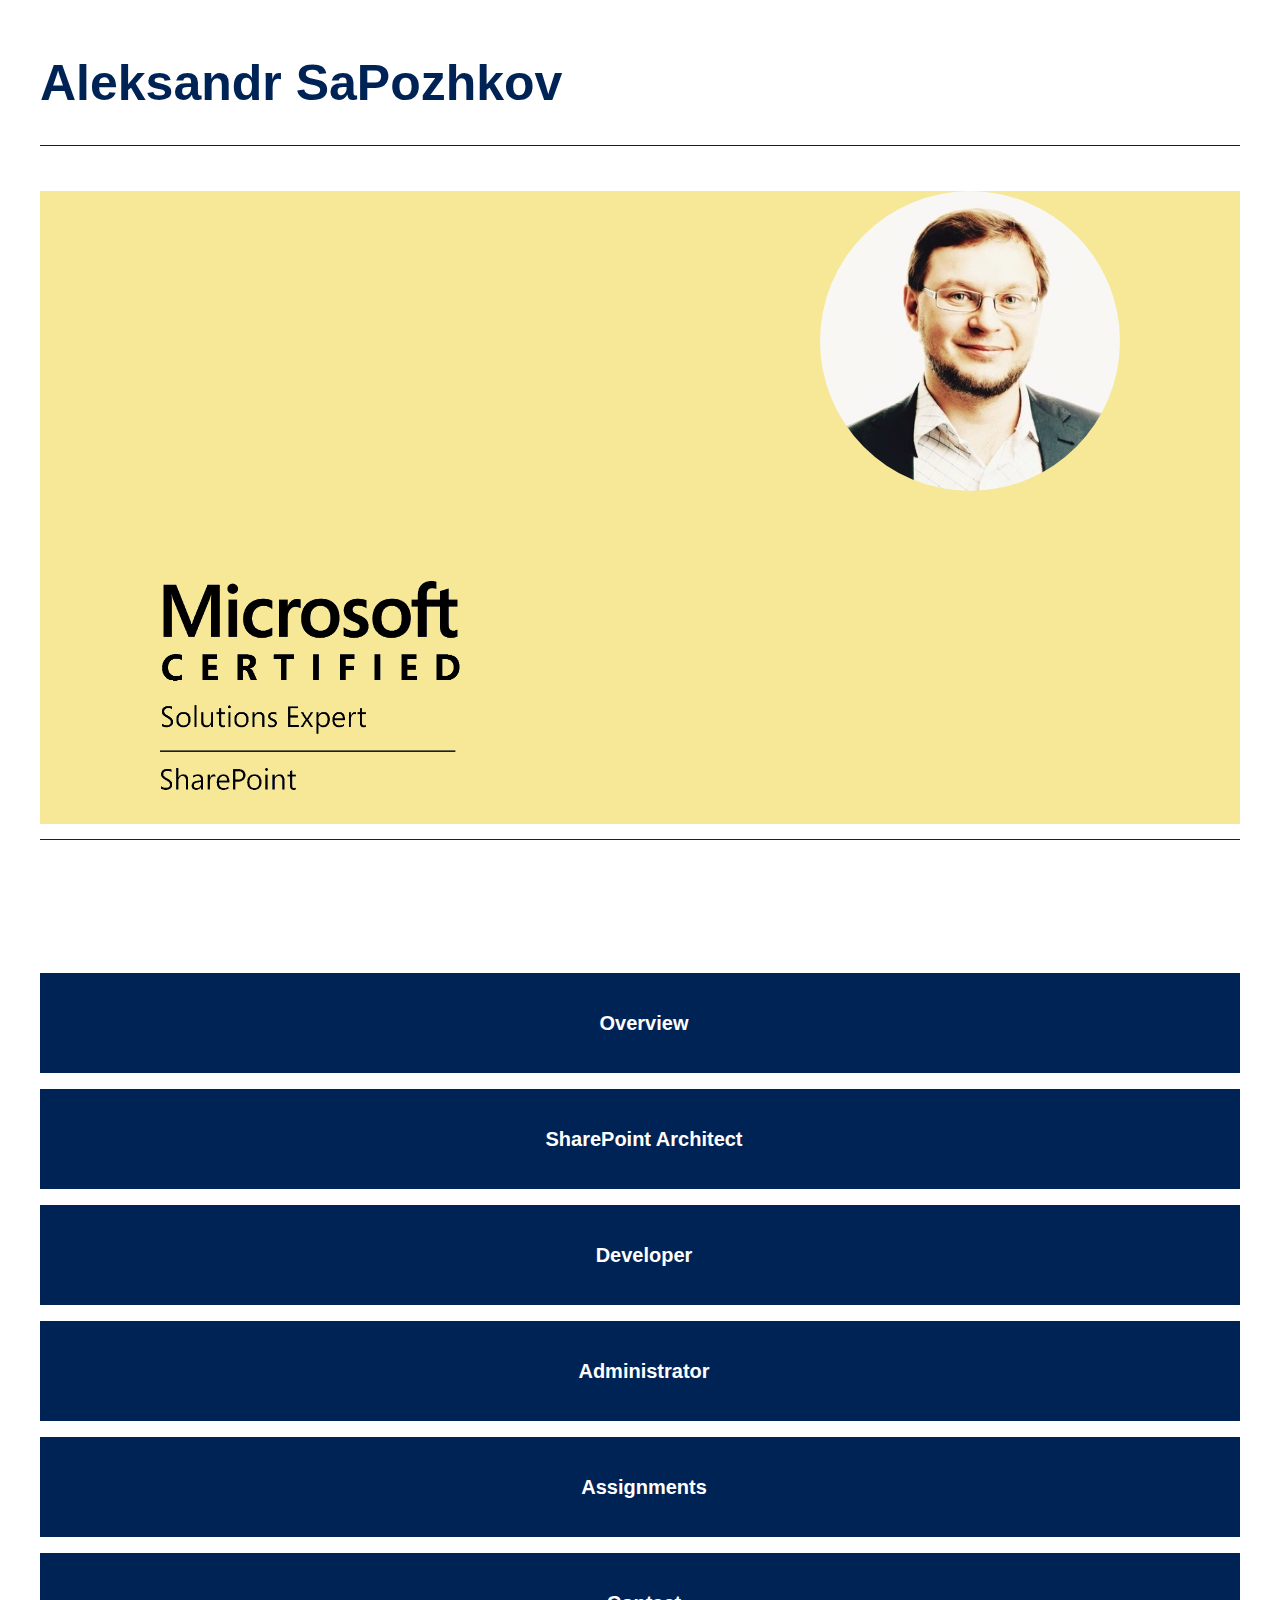
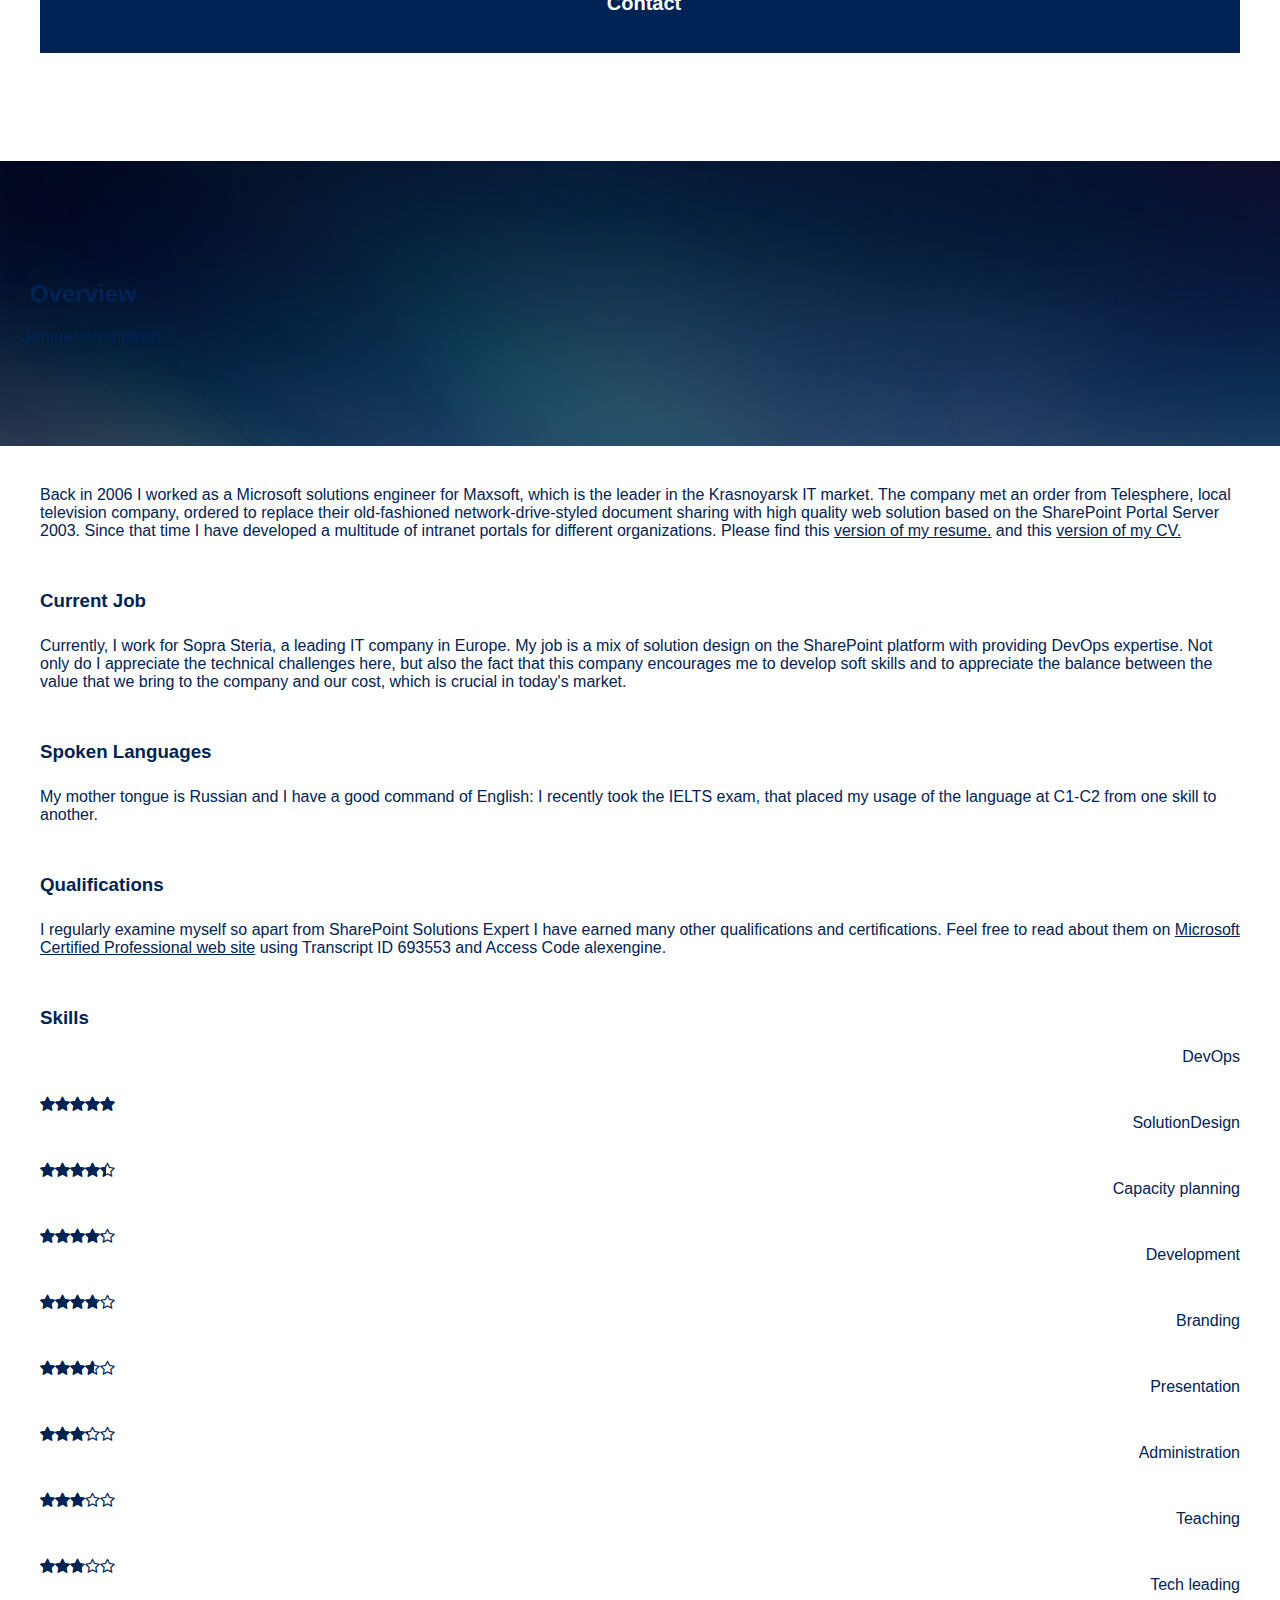
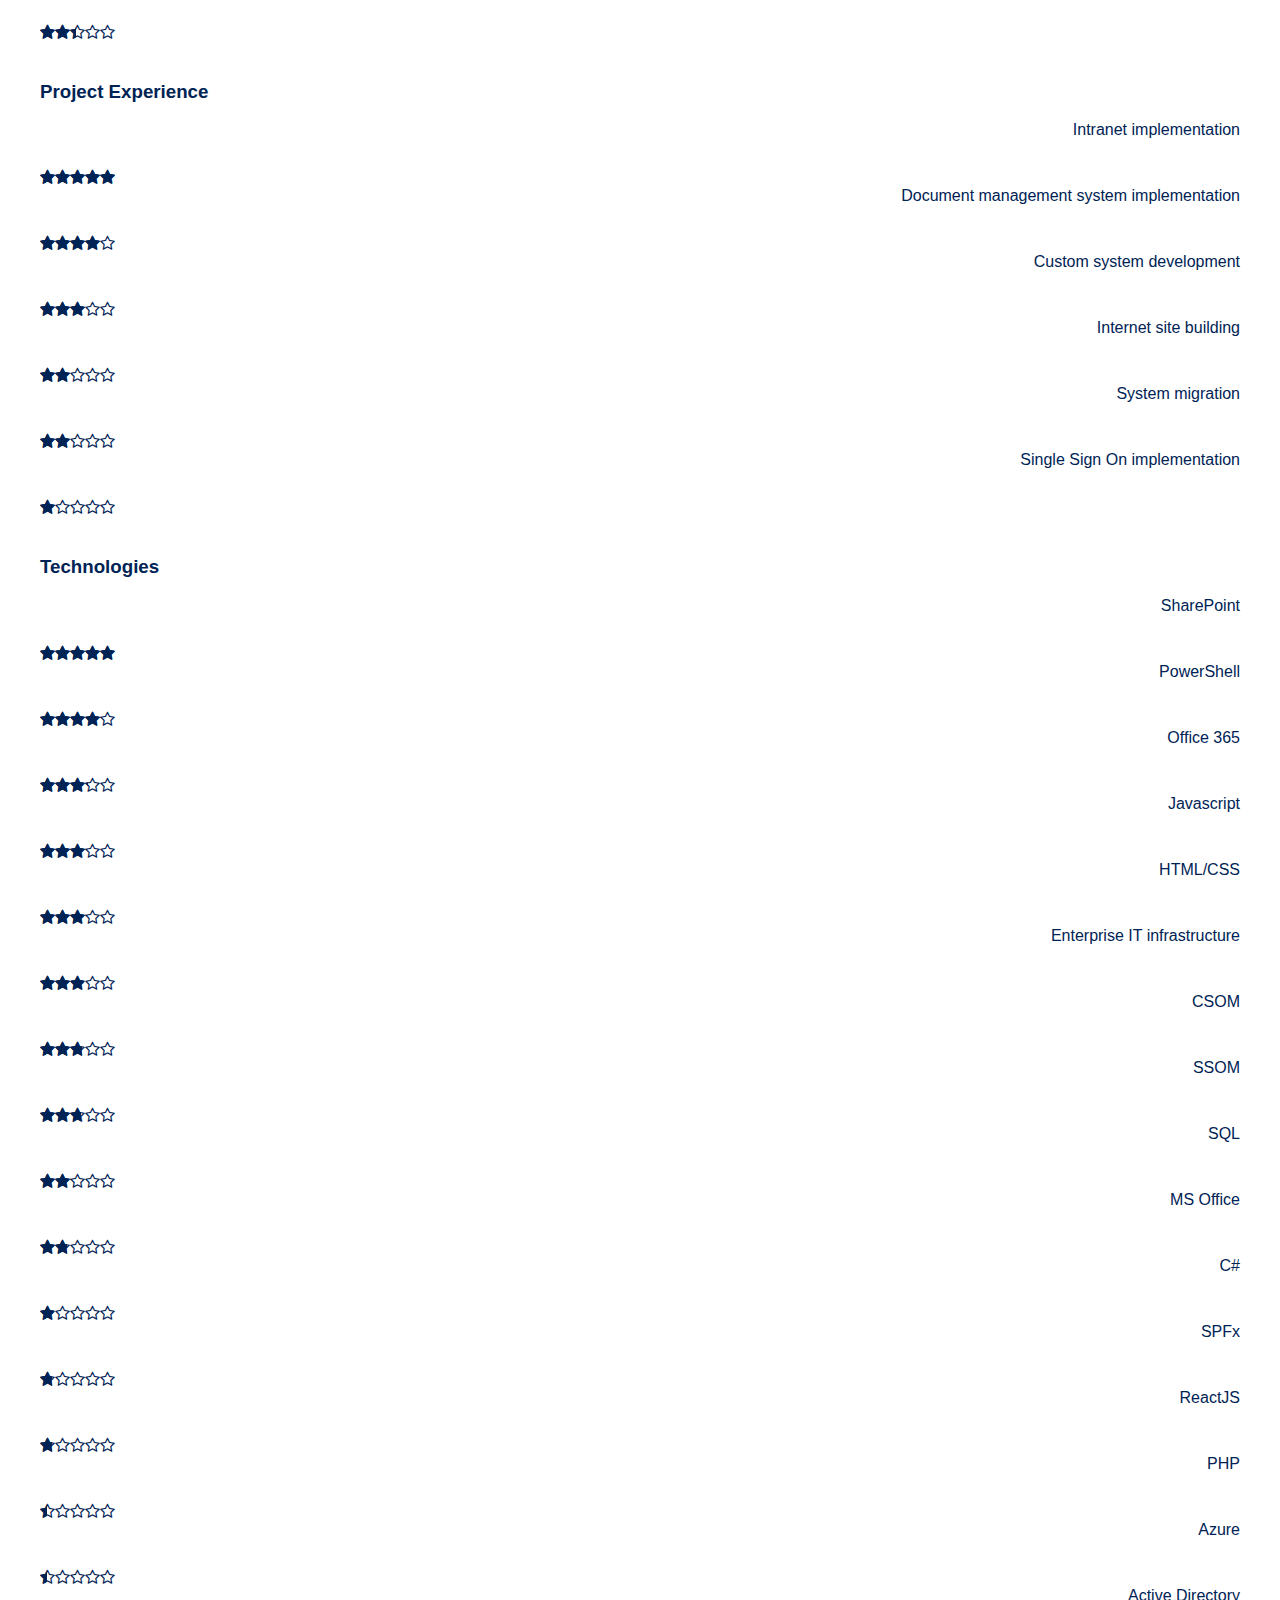
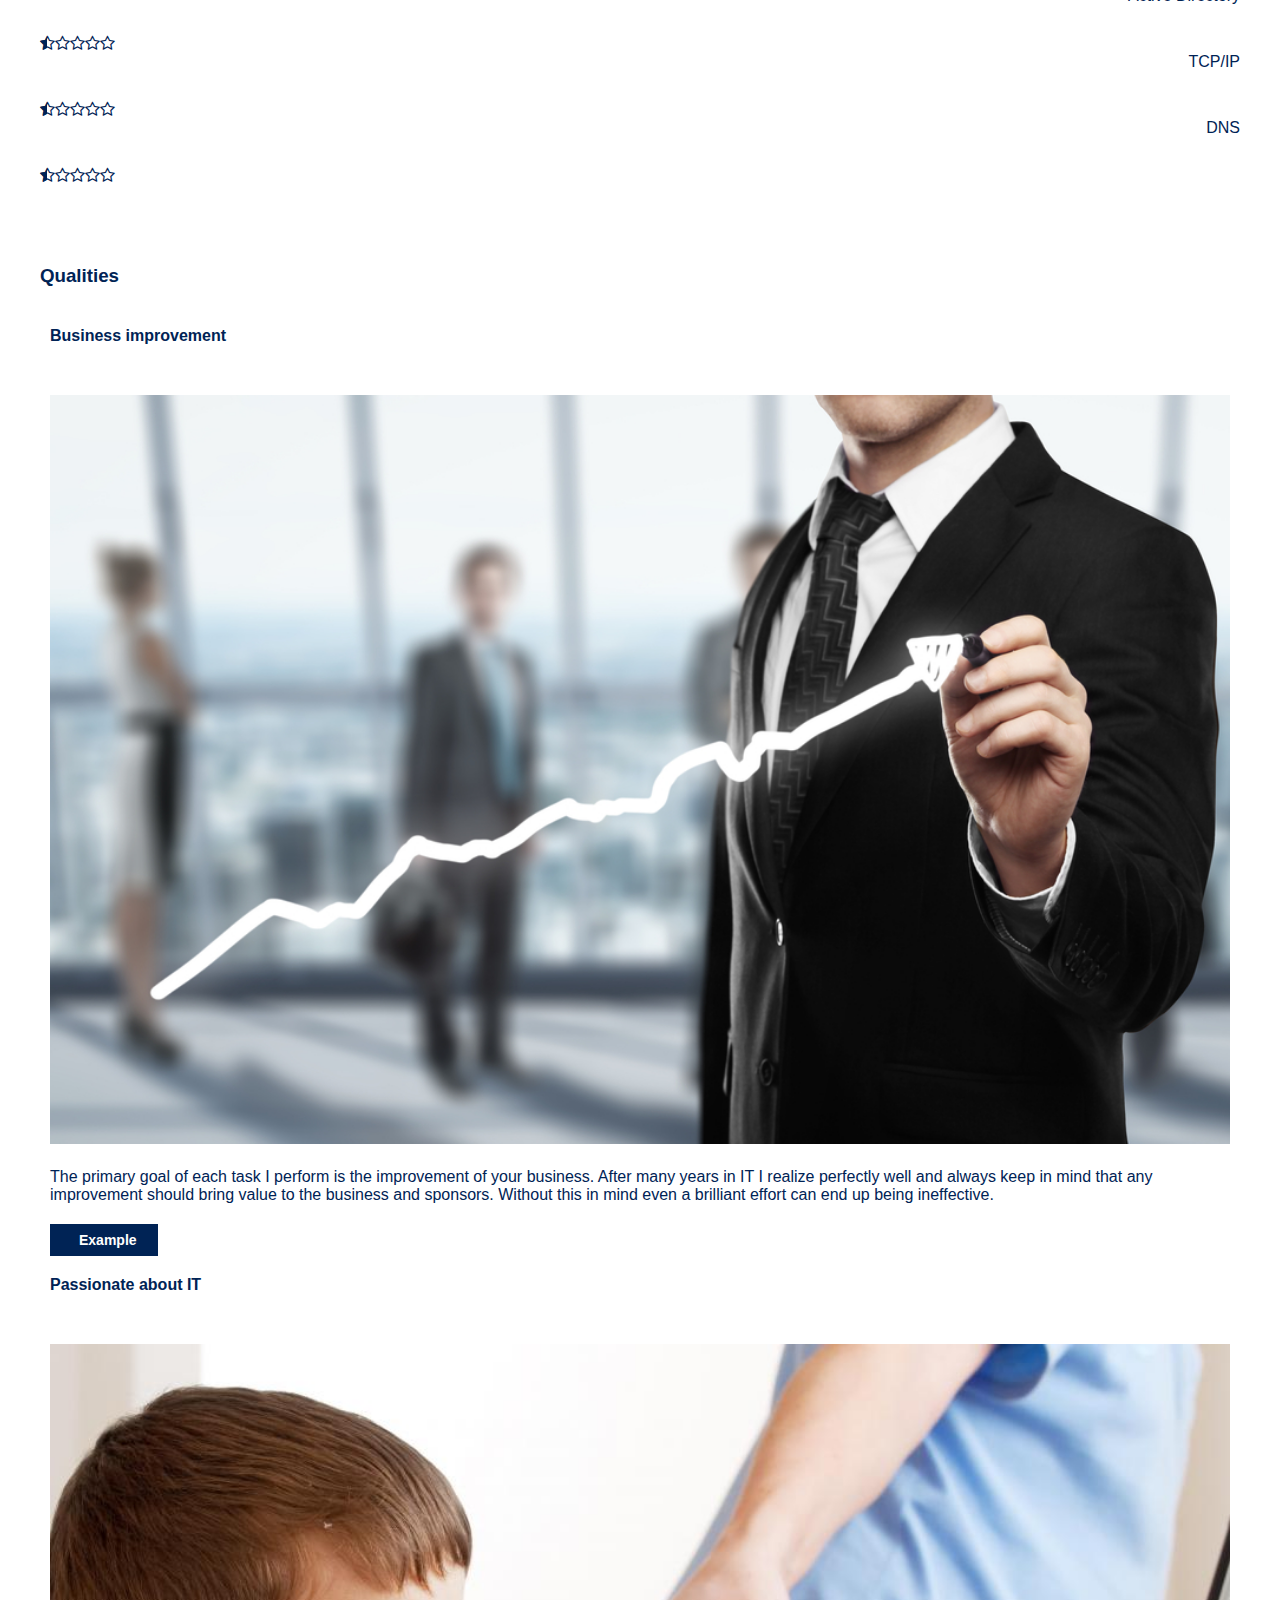
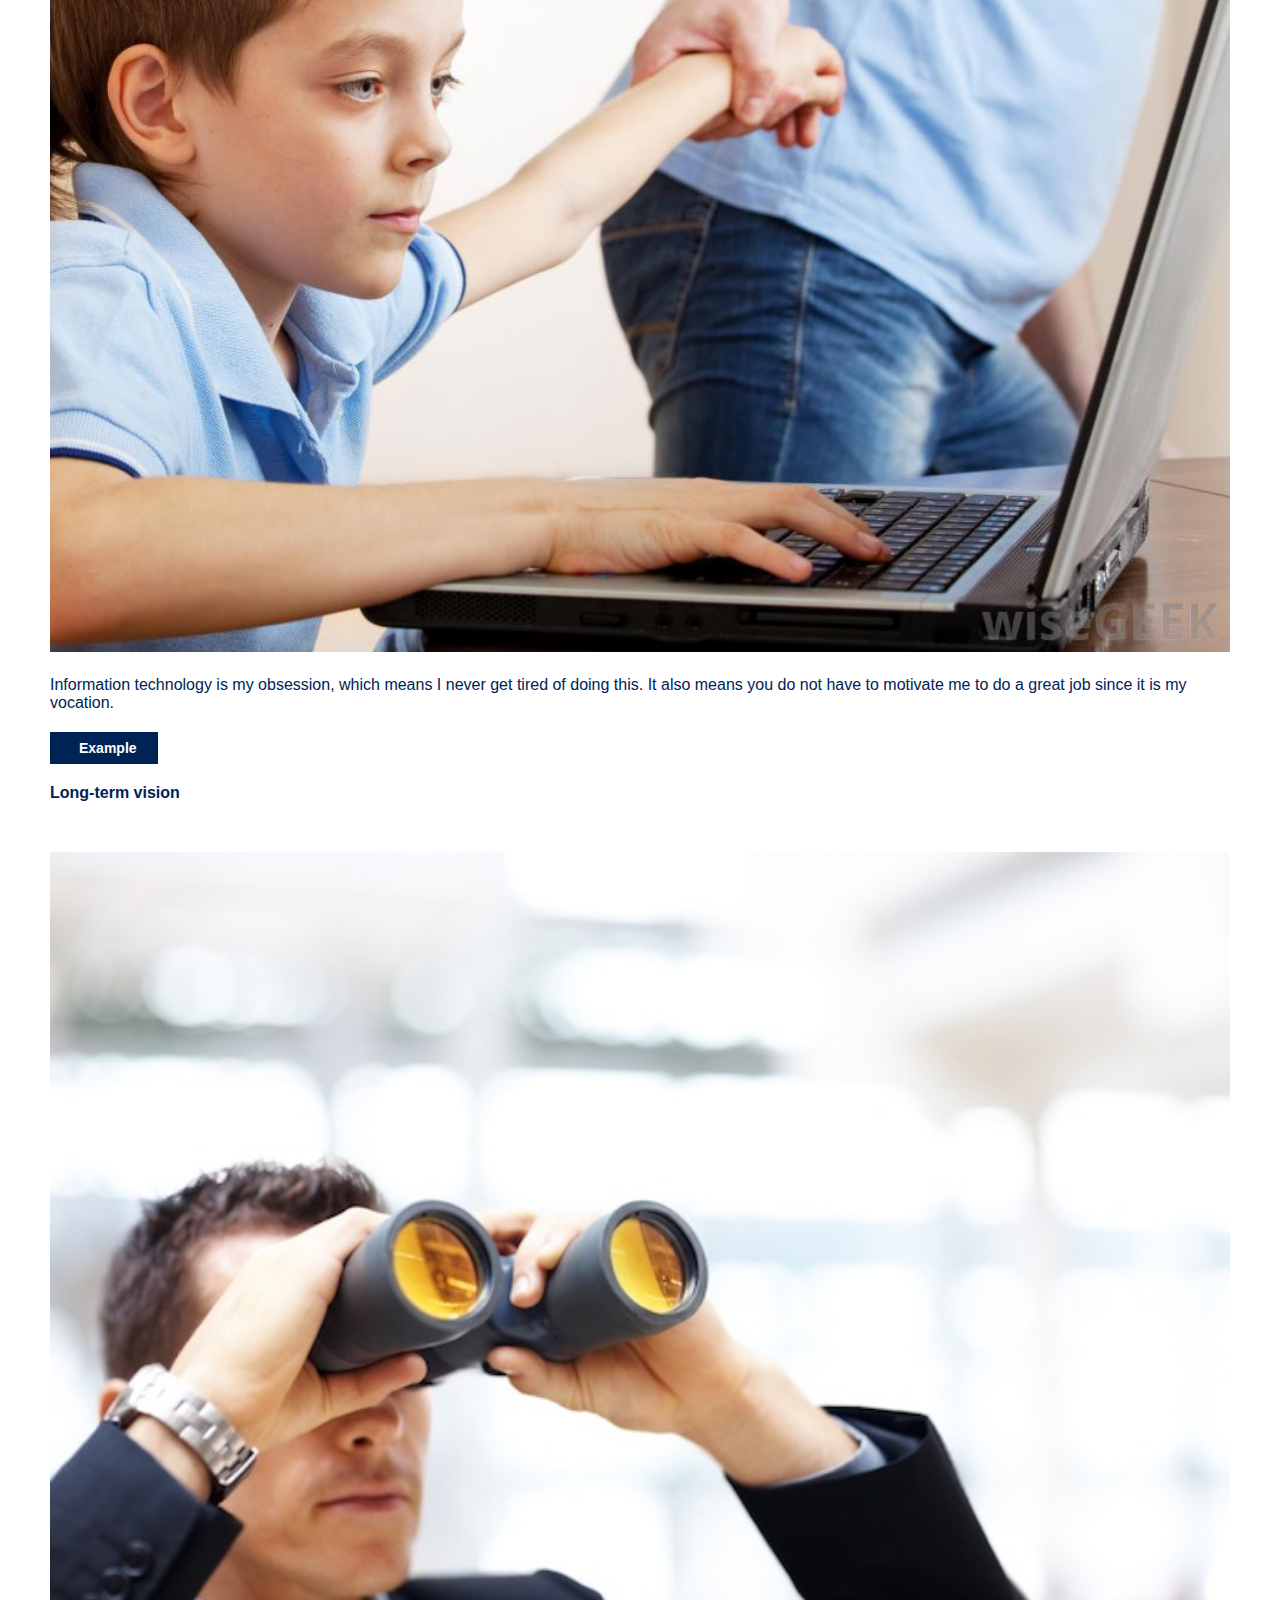
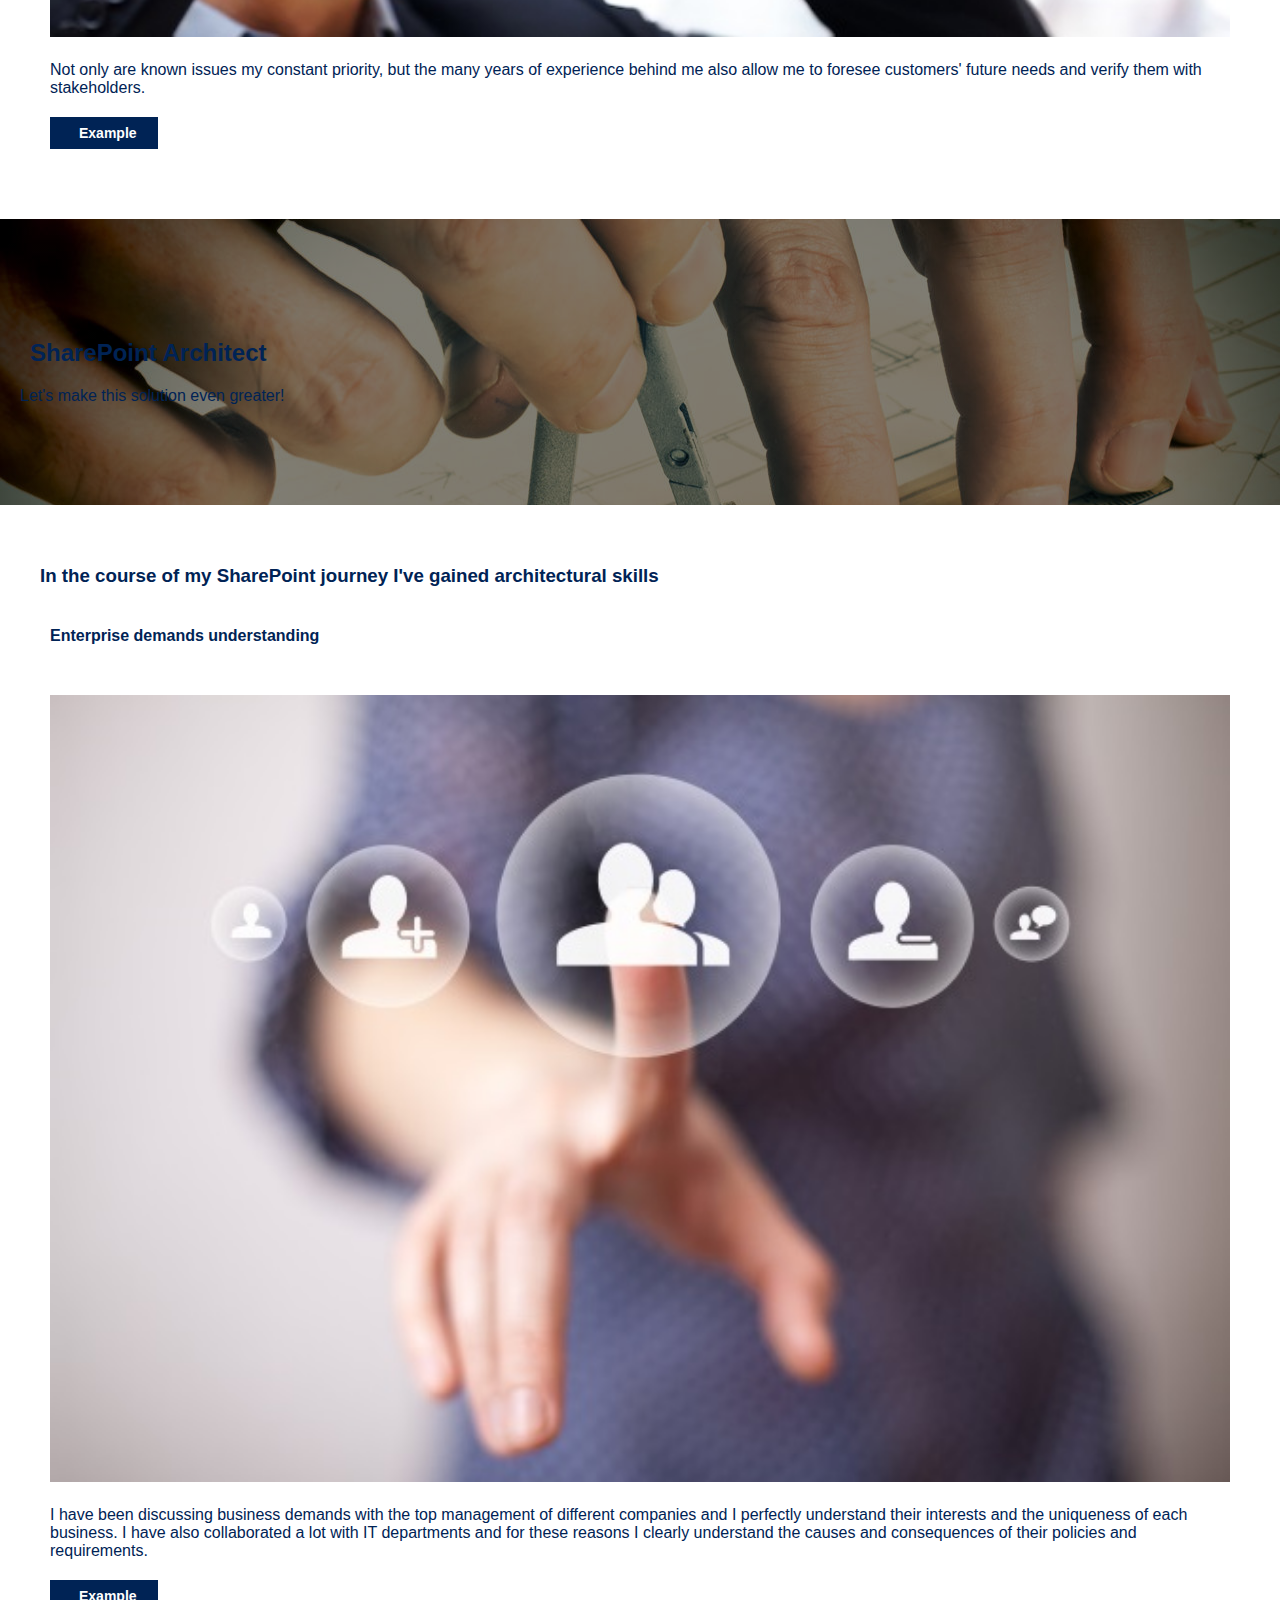
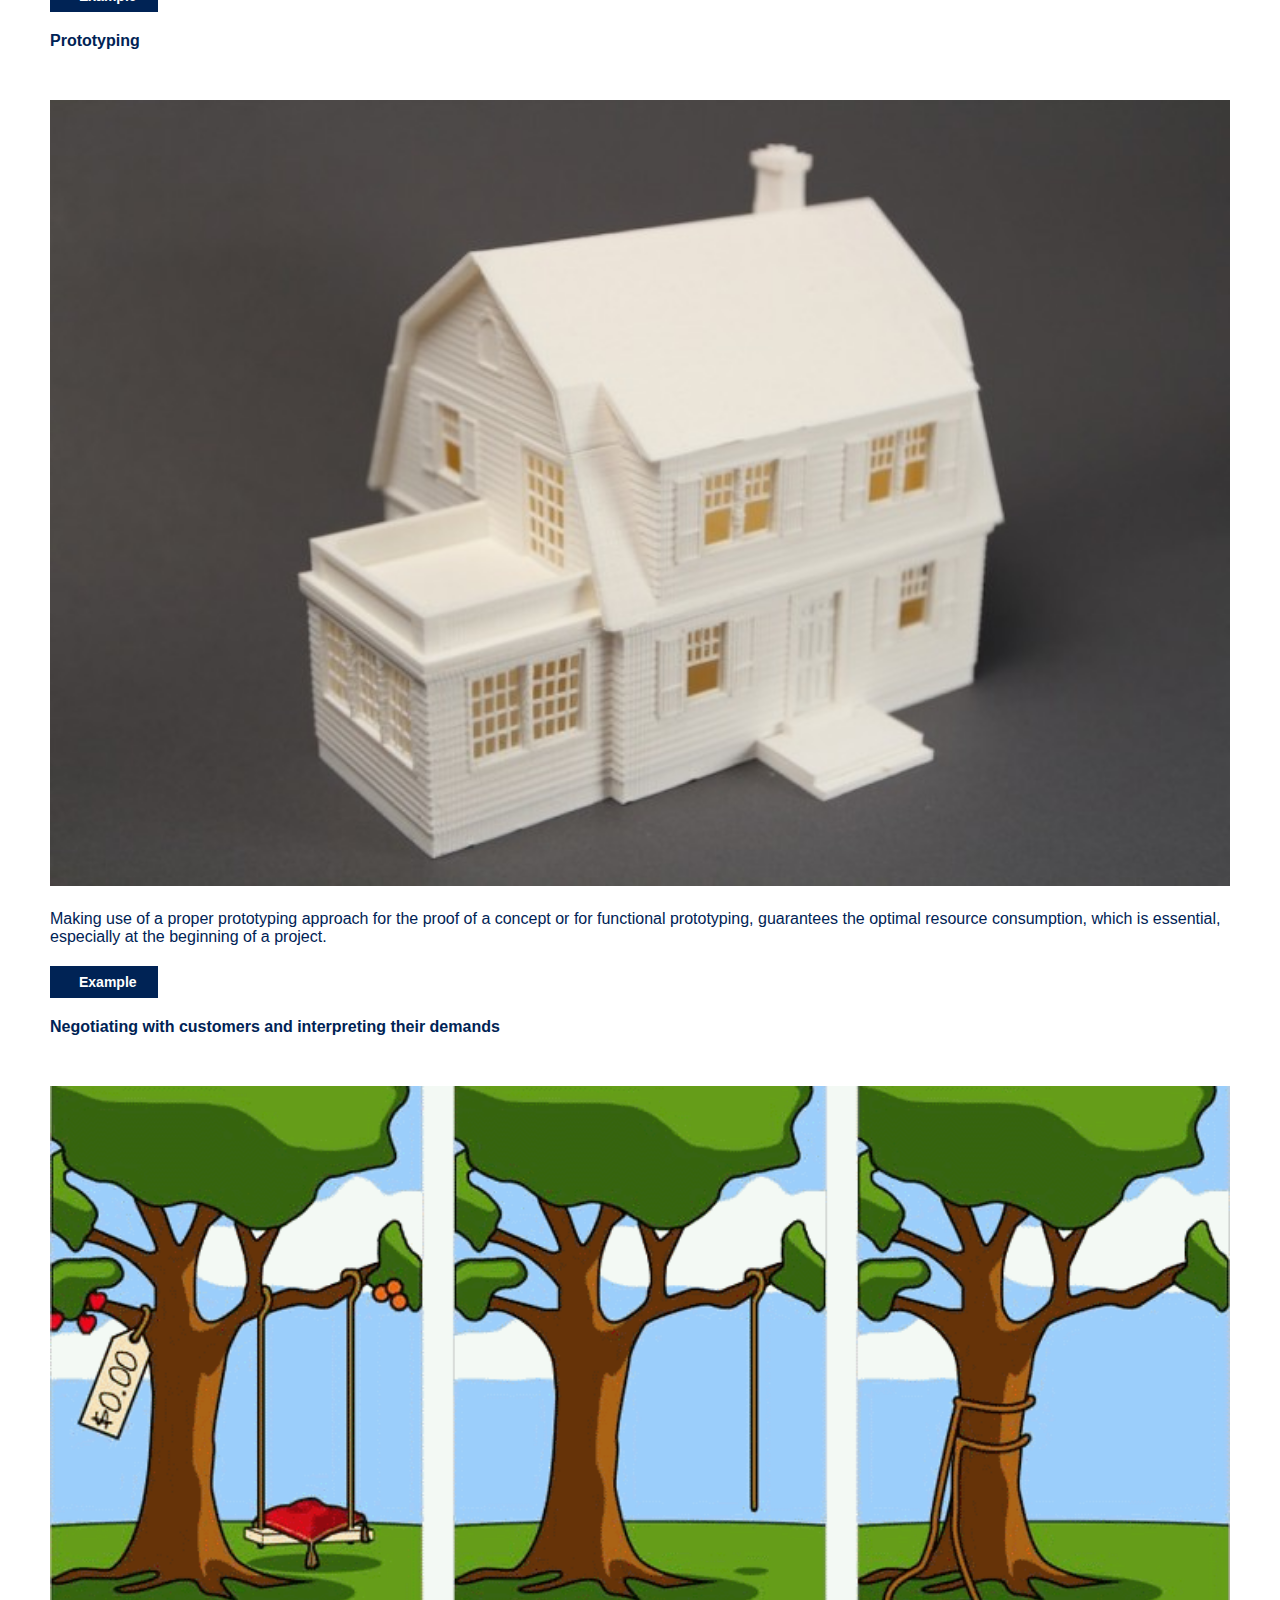
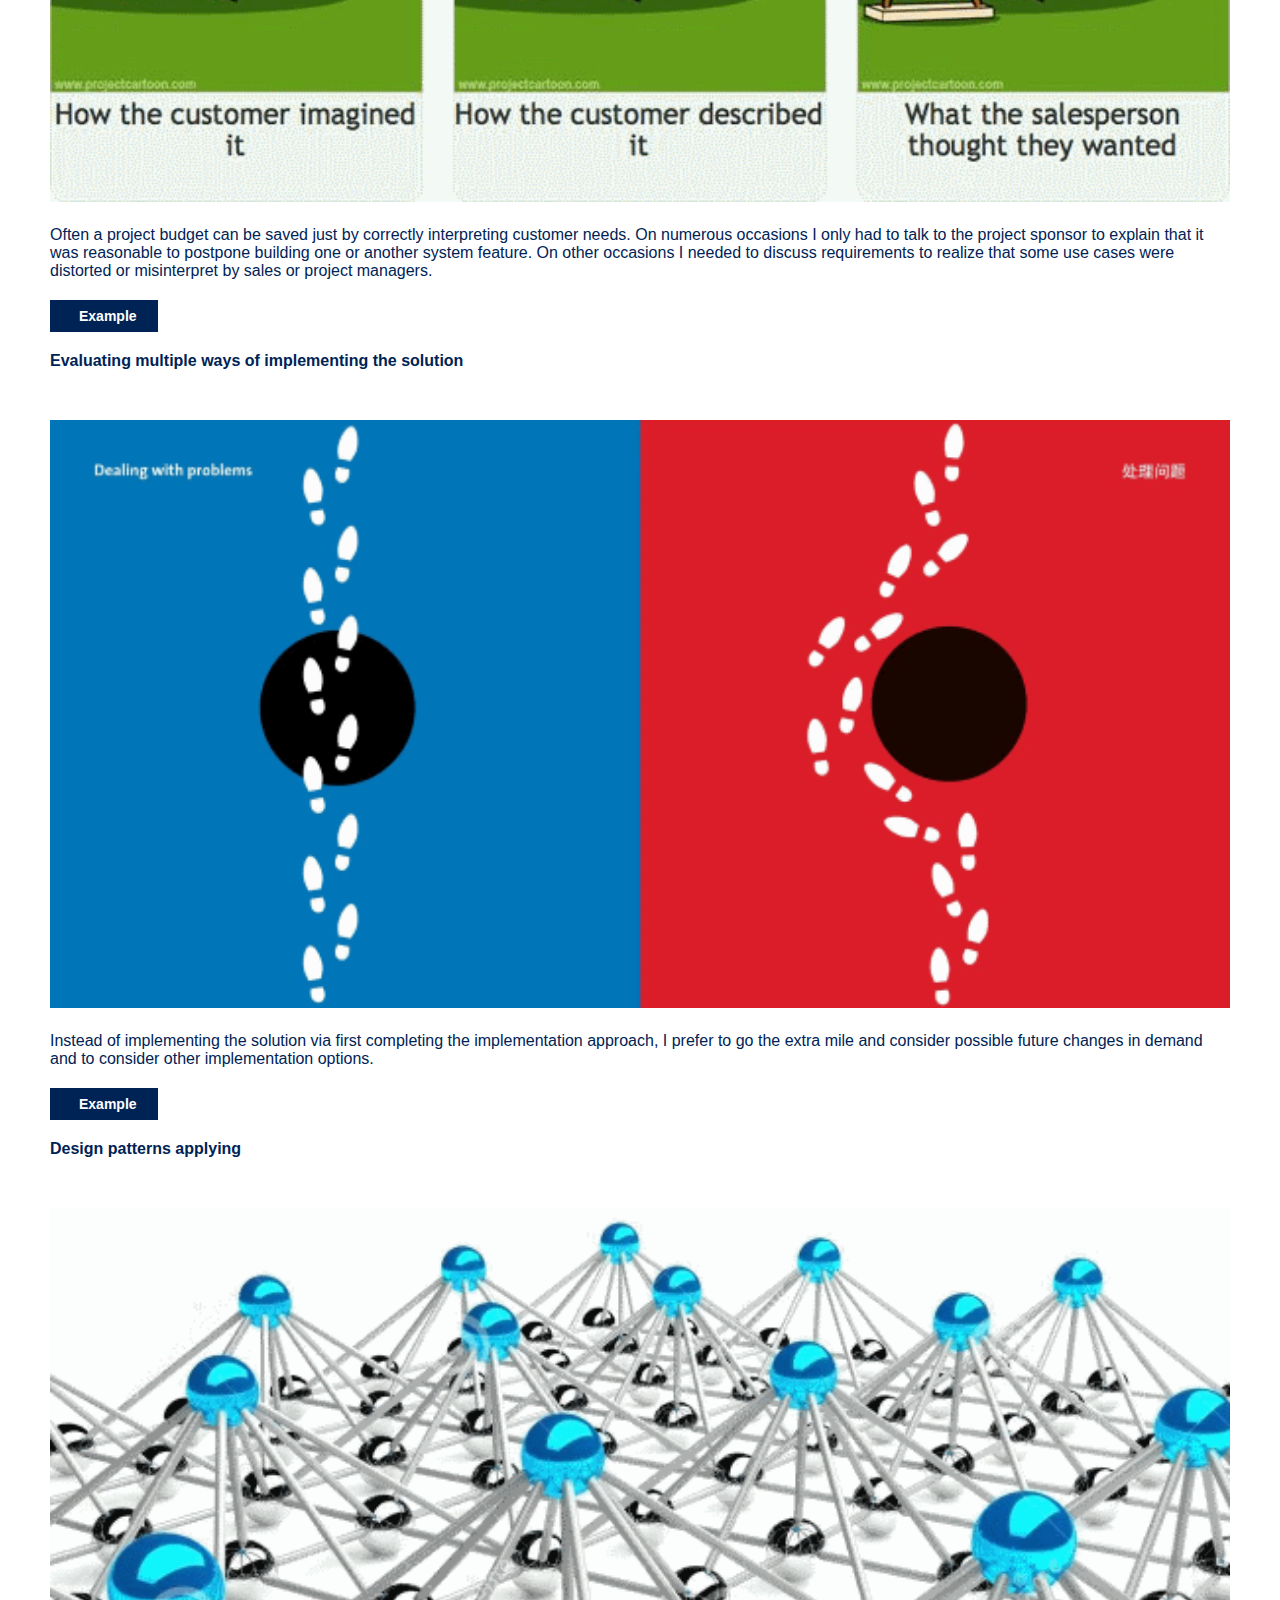
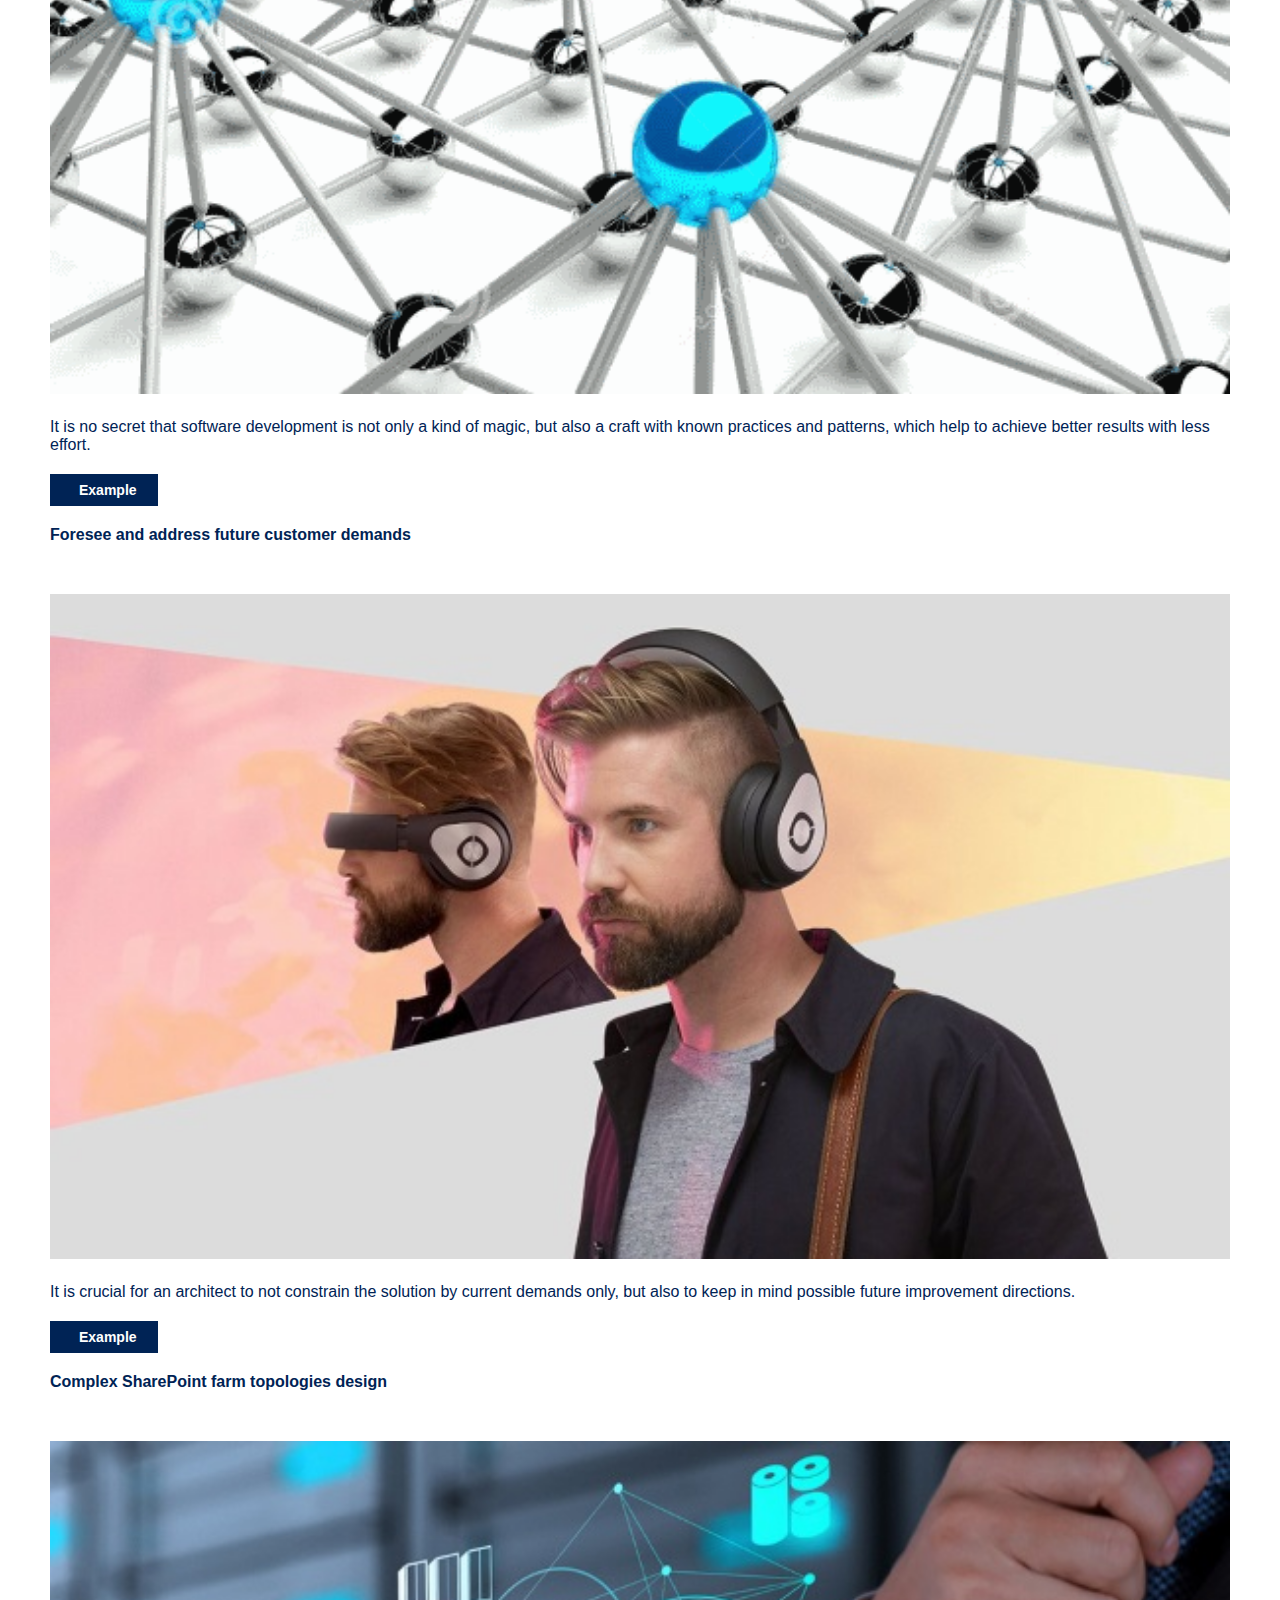
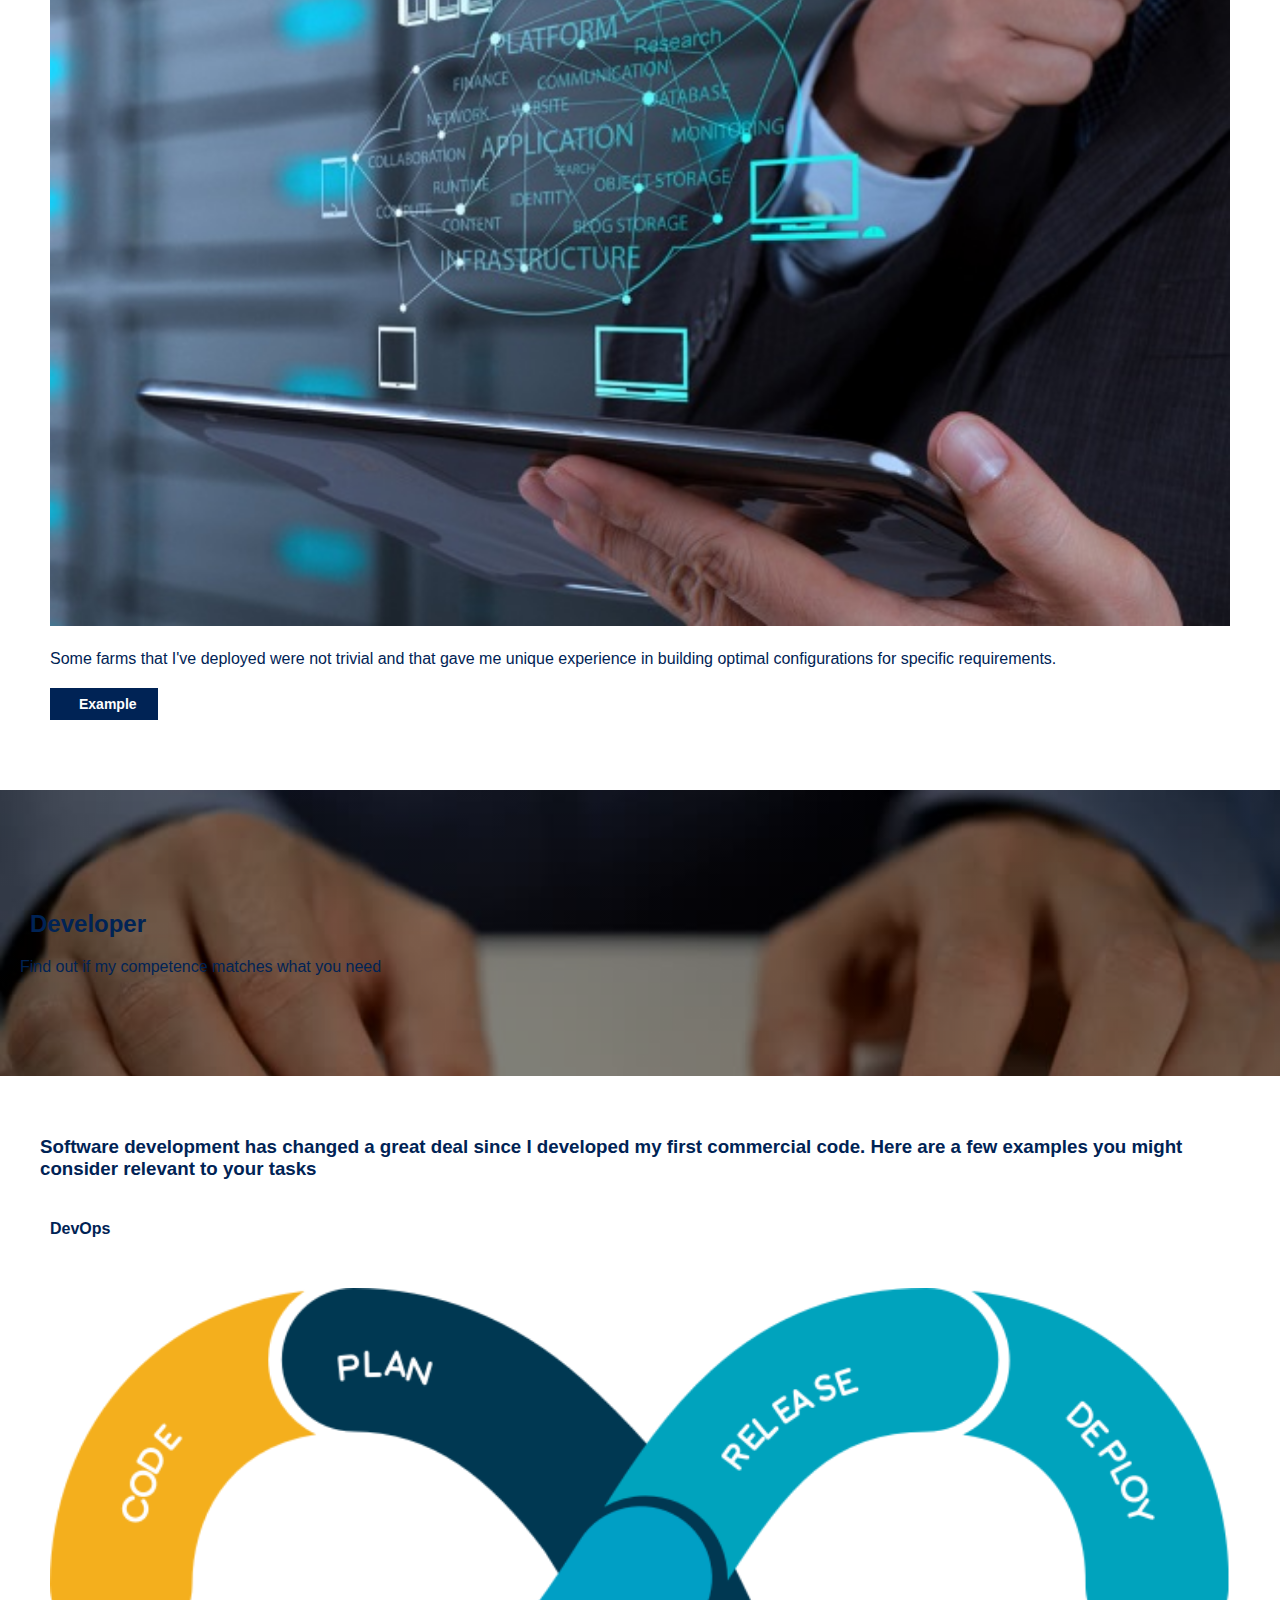
==== commit 4789cc46: "updated version" ====
--- a/index.html
+++ b/index.html
@@ -1 +1 @@
-<!doctype html><html lang="en"><head><script async src="https://www.googletagmanager.com/gtag/js?id=UA-108001587-2"></script><script>function gtag(){dataLayer.push(arguments)}window.dataLayer=window.dataLayer||[],gtag("js",new Date),gtag("config","UA-108001587-2")</script><meta charset="utf-8"><meta name="viewport" content="width=device-width,initial-scale=1"><link rel="shortcut icon" href="/favicon.ico"><title>Aleksandr Sapozhkov</title><link rel="stylesheet" href="https://static2.sharepointonline.com/files/fabric/office-ui-fabric-core/4.1.0/css/fabric.min.css"><link rel="stylesheet" href="https://maxcdn.bootstrapcdn.com/font-awesome/4.7.0/css/font-awesome.min.css"><link href="/static/css/main.ceb5ae96.css" rel="stylesheet"></head><body><div id="root"></div><script type="text/javascript" src="/static/js/main.a976466a.js"></script></body></html>+<!doctype html><html lang="en"><head><script async src="https://www.googletagmanager.com/gtag/js?id=UA-108001587-2"></script><script>function gtag(){dataLayer.push(arguments)}window.dataLayer=window.dataLayer||[],gtag("js",new Date),gtag("config","UA-108001587-2")</script><meta charset="utf-8"><meta name="viewport" content="width=device-width,initial-scale=1"><link rel="shortcut icon" href="/favicon.ico"><title>Aleksandr Sapozhkov</title><link rel="stylesheet" href="https://static2.sharepointonline.com/files/fabric/office-ui-fabric-core/4.1.0/css/fabric.min.css"><link rel="stylesheet" href="https://maxcdn.bootstrapcdn.com/font-awesome/4.7.0/css/font-awesome.min.css"><link href="/static/css/main.f2a6e2e0.css" rel="stylesheet"></head><body><div id="root"></div><script type="text/javascript" src="/static/js/main.db477245.js"></script></body></html>--- a/static/css/main.f2a6e2e0.css
+++ b/static/css/main.f2a6e2e0.css
@@ -0,0 +1,2 @@
+.app-wrapper{word-wrap:break-word}.app-wrapper,.app-wrapper:visited,.app-wrapper A,.app-wrapper A:hover{color:#002355}.pagewidthlimitedncentered{max-width:1200px;margin-left:auto;margin-right:auto}.app-wrapper .ms-Grid{padding-left:0;padding-right:0}.app-wrapper BUTTON{color:#fff}.app-wrapper BUTTON,.app-wrapper BUTTON:hover{background-color:#002355}.round{overflow:hidden;border-radius:50%}.photo-border .photo{width:100%;height:100%}.width-padding{padding-left:20px;padding-right:20px}.remove-margins{margin-left:-20px;margin-right:-20px}.sectiontext{margin-bottom:50px;text-align:left}.contenttext-header{margin-top:0;margin-bottom:25px}.header{padding-top:20px;margin-bottom:100px}.mainheaderarea{border-top:1px solid #002355;padding-top:15px;margin-top:15px;border-bottom:1px solid #002355;padding-bottom:15px;margin-bottom:15px}.background{background-color:rgba(238,209,47,.5)}.header .photo-border{margin:30px auto 15px;width:150px;height:150px}@media (min-width:480px){.header .photo-border{margin-bottom:30px;margin-right:10%}}@media (min-width:640px){.header .photo-border{width:200px;height:200px}}@media (min-width:1024px){.header .photo-border{width:300px;height:300px}}@media (min-width:480px){.title-col{text-align:left}}.header .titleimage{margin:15px auto 30px;width:150px}@media (min-width:480px){.header .titleimage{margin-top:45px;margin-left:10%}}@media (min-width:640px){.header .titleimage{margin-top:60px;width:200px}}@media (min-width:1024px){.header .titleimage{margin-top:60px;width:300px}}.header .pagenav{margin-top:125px}@media (min-width:641px){.header H1{font-size:50px}}.pagenav-col{padding-top:8px;padding-bottom:8px}.pagenav-col>A{display:block}.pagenav-col .pagenav-button{min-width:100%;min-height:100px;font-size:10px}@media (min-width:370px){.pagenav-col .pagenav-button{font-size:14px}}@media (min-width:1024px){.pagenav-col .pagenav-button{font-size:20px}}.section{margin-top:50px}.section .contenttext-header .ms-Icon,.section .section-title-h .ms-Icon{position:relative;top:3px}.section-title{margin-bottom:20px;padding:30px 20px}.section-title-label{padding-left:10px}@media (min-width:650px){.section-title{padding-top:100px;padding-bottom:100px}}.carousel.carousel-slider .control-arrow,.carousel .control-arrow{transition:all .25s ease-in;opacity:.4;filter:alpha(opacity=40);position:absolute;z-index:2;top:20px;background:none;border:0;font-size:32px;cursor:pointer}.carousel .control-arrow:hover{opacity:1;filter:alpha(opacity=100)}.carousel.carousel-slider .control-arrow:before,.carousel .control-arrow:before{margin:0 5px;display:inline-block;border-top:8px solid transparent;border-bottom:8px solid transparent;content:""}.carousel .control-disabled.control-arrow{opacity:0;filter:alpha(opacity=0);cursor:inherit;display:none}.carousel .control-prev.control-arrow{left:0}.carousel .control-prev.control-arrow:before{border-right:8px solid #fff}.carousel .control-next.control-arrow{right:0}.carousel .control-next.control-arrow:before{border-left:8px solid #fff}.carousel{position:relative;width:100%}.carousel *{box-sizing:border-box}.carousel img{width:100%;display:inline-block;pointer-events:none}.carousel .carousel{position:relative}.carousel .control-arrow{outline:0;border:0;background:none;top:50%;margin-top:-13px;font-size:18px}.carousel .thumbs-wrapper{margin:20px;overflow:hidden}.carousel .thumbs{transition:all .15s ease-in;-ms-transform:translateZ(0);transform:translateZ(0);position:relative;list-style:none;white-space:nowrap}.carousel .thumb{transition:border .15s ease-in;display:inline-block;width:80px;margin-right:6px;white-space:nowrap;overflow:hidden;border:3px solid #fff;padding:2px}.carousel .thumb:focus{border:3px solid #ccc;outline:none}.carousel .thumb.selected,.carousel .thumb:hover{border:3px solid #333}.carousel .thumb img{vertical-align:top}.carousel.carousel-slider{position:relative;margin:0;overflow:hidden}.carousel.carousel-slider .control-arrow{top:0;color:#fff;font-size:26px;bottom:0;margin-top:0;padding:5px}.carousel.carousel-slider .control-arrow:hover{background:rgba(0,0,0,.2)}.carousel .slider-wrapper{overflow:hidden;margin:auto;width:100%;transition:height .15s ease-in}.carousel .slider-wrapper.axis-horizontal .slider{-ms-box-orient:horizontal;display:-ms-flexbox;display:-moz-flex;display:flex}.carousel .slider-wrapper.axis-horizontal .slider .slide{-ms-flex-direction:column;flex-direction:column;-ms-flex-flow:column;flex-flow:column}.carousel .slider-wrapper.axis-vertical{-ms-box-orient:horizontal;display:-ms-flexbox;display:-moz-flex;display:flex}.carousel .slider-wrapper.axis-vertical .slider{-ms-flex-direction:column;flex-direction:column}.carousel .slider{margin:0;padding:0;position:relative;list-style:none;width:100%}.carousel .slider.animated{transition:all .35s ease-in-out}.carousel .slide{min-width:100%;margin:0;position:relative;text-align:center;background:#000}.carousel .slide img{width:100%;vertical-align:top;border:0}.carousel .slide iframe{display:inline-block;width:calc(100% - 80px);margin:0 40px 40px;border:0}.carousel .slide .legend{transition:all .5s ease-in-out;position:absolute;bottom:40px;left:50%;margin-left:-45%;width:90%;border-radius:10px;background:#000;color:#fff;padding:10px;font-size:12px;text-align:center;opacity:.25;transition:opacity .35s ease-in-out}.carousel .control-dots{position:absolute;bottom:0;margin:10px 0;text-align:center;width:100%}@media (min-width:960px){.carousel .control-dots{bottom:0}}.carousel .control-dots .dot{transition:opacity .25s ease-in;opacity:.3;filter:alpha(opacity=30);box-shadow:1px 1px 2px rgba(0,0,0,.9);background:#fff;border-radius:50%;width:8px;height:8px;cursor:pointer;display:inline-block;margin:0 8px}.carousel .control-dots .dot.selected,.carousel .control-dots .dot:hover{opacity:1;filter:alpha(opacity=100)}.carousel .carousel-status{position:absolute;top:0;right:0;padding:5px;font-size:10px;text-shadow:1px 1px 1px rgba(0,0,0,.9);color:#fff}.carousel:hover .slide .legend{opacity:1}@media (min-width:1024px){.intro-section .sectiontext.top{padding-top:20px}}.intro-section .contentitem-col{min-height:500px}.contentlist .contentlist-header{margin-top:60px;margin-bottom:40px}.width-padding .contentlist .carouselblock{margin-left:-20px;margin-right:-20px}.contentlist .carousel-header{margin-bottom:0}.contentlist .carousel .slide{background:transparent}.contentlist .slide .text-slide{padding-left:30px;padding-right:30px}.contentlist .carousel .ms-Button-icon,.contentlist .carousel .ms-Button-label{margin-left:4px;margin-right:4px}.contentlist .carousel .ms-Button{padding-left:16px;padding-right:16px}.contentlist .carousel .control-arrow{opacity:1}.contentlist .carousel .control-arrow:hover{background-color:transparent}.contentlist .carousel .control-prev{padding-right:50px}.contentlist .carousel .control-next{padding-left:50px}.contentlist .carousel .control-arrow:before{border-top-width:20px;border-bottom-width:20px}.contentlist .carousel .control-prev:before{border-right-width:10px;border-right-color:#eed12f}.contentlist .carousel .control-next:before{border-left-width:10px;border-left-color:#eed12f}.contentlist .carousel .control-dots{position:static}.contentlist .carousel .control-dots .dot{background-color:#eed12f;box-shadow:none;width:12px;height:12px}.contentitem-col{padding-left:10px;padding-right:10px;padding-bottom:10px}.contentitem-col .slide-header{margin-top:0;min-height:3em}.contentlistpanel .ms-Panel-content{overflow-y:hidden;text-align:center}.fullscreenimage{max-width:100%;max-height:100%;margin-left:auto;margin-right:auto}.contentlist .slide-header{margin-bottom:20px}.contentitem-imagelink{cursor:pointer}.contentitem-image{width:100%;margin-bottom:20px}.contentlist .slide-plaintext{text-align:left;margin-bottom:20px}.contentlist .slide-example{margin-bottom:10px}@media (min-width:640px){.contentlist .slide-example{text-align:left}}.contentlist .examplebuttonarea{display:inline-block}.contentlist .examplebuttonarea .examplebutton{background-color:#002355}.exampletextpositioner{position:relative}.contentlist .exampletext{text-align:left}.contentlist .exampletextpositioner .exampletext{position:absolute;z-index:4;border:1px solid #002355;background-color:#fff;padding:15px}.examplecallout{max-width:300px}.examplecallout .exampletext{padding:15px}.listwrapper{padding-bottom:20px}.itemlabel-col{text-align:right;min-height:3em}.itemrating-col{text-align:left}.architect-section .contentitem-col{min-height:600px}.developer-section .contentitem-col{min-height:520px}.administrator-section .contentitem-col{min-height:520px}.assignmentlistwrapper .listfilter{text-align:left;margin-bottom:30px}.assignmentlistwrapper .rolefilter-area,.assignmentlistwrapper .technologyfilter-area{margin-top:40px;margin-bottom:40px}@media (min-width:640px){.assignmentlistwrapper .projectitem-col{min-height:350px}}.assignmentlistwrapper .assignmenttitle-col{margin-bottom:0}.assignmentlistwrapper .assignmentitem-grid{margin-bottom:20px}.assignmentlistwrapper .assignmentlabel-col{text-align:right;display:none}.assignmentlistwrapper .assignmentvalue-col{text-align:left;padding-bottom:10px}.assignmentlistwrapper .assignmentlogo{height:auto;width:auto;max-width:185px;max-height:75px}@media (min-width:1024px){.contact-section .sectiontext{padding-top:40px}}.contact-section .contactlist{padding:15px 20px;background-color:rgba(238,209,47,.5);padding-top:30px}.contact-section .contactdata-col{min-height:3em}.contact-section .feedbackform-col{padding-top:20px}.contact-section .feedbackform{width:100%;height:1290px;border:none}@media (min-width:200px){.contact-section .feedbackform{height:1200px}}@media (min-width:400px){.contact-section .feedbackform{height:1100px}}@media (min-width:500px){.contact-section .feedbackform{height:1050px}}@media (min-width:650px){.contact-section .feedbackform{height:1100px}}.contacticon-col{text-align:right;padding-bottom:15px}.contactdata-col{text-align:left;padding-bottom:15px}.contacticon{max-height:20px}.stickyheader{position:fixed;z-index:3;padding:0;top:0;right:60px;left:0}.stickyheader .togglenav{position:absolute;top:0;right:-60px;min-width:0;width:60px;height:60px;font-size:32px;background-color:rgba(238,209,47,.85)}.stickyheader .togglenav:hover{background-color:rgba(238,209,47,.85);color:#fff}.stickyheader .topPanel{background-color:rgba(238,209,47,.85);min-height:60px}@media (min-width:1024px){.stickyheader .topPanel{width:50%}}@media (min-width:1890px){.stickyheader .topPanel{width:25%}}.stickyheader .middleheaderarea{display:table;width:100%}.stickyheader .photo-border{width:60px;height:60px;position:absolute;left:0;margin:0}.stickyheader .header-title{display:table-cell;vertical-align:middle;height:60px;padding-left:60px;margin:0 0 auto;font-size:20px;color:#fff}.stickyheader .nav-col{padding-top:0}.stickyheader .pagenav{position:absolute;top:61px;right:-60px;width:60px;background-color:rgba(238,209,47,.85)}@media (min-width:1024px){.stickyheader .pagenav{top:0;right:0;width:50%}}@media (min-width:1890px){.stickyheader .pagenav{width:75%}}.stickyheader .pagenav-col{padding-top:0;padding-bottom:0}.stickyheader .pagenav .pagenav-button{min-height:0;min-width:0;height:60px;width:60px;margin-left:auto;margin-right:auto;background-color:transparent;font-size:24px}@media (min-width:1024px){.stickyheader .pagenav .pagenav-button{width:100%}}.backtotopbutton-area{margin-top:20px}.backtotopbutton-link .backtotop-button{width:60px;height:60px;border:none}.backtotopbutton-link .backtotop-button,.backtotopbutton-link .backtotop-button:hover{background-color:rgba(238,209,47,.85)}body{margin:0;padding:0;font-family:sans-serif}
+/*# sourceMappingURL=main.f2a6e2e0.css.map*/